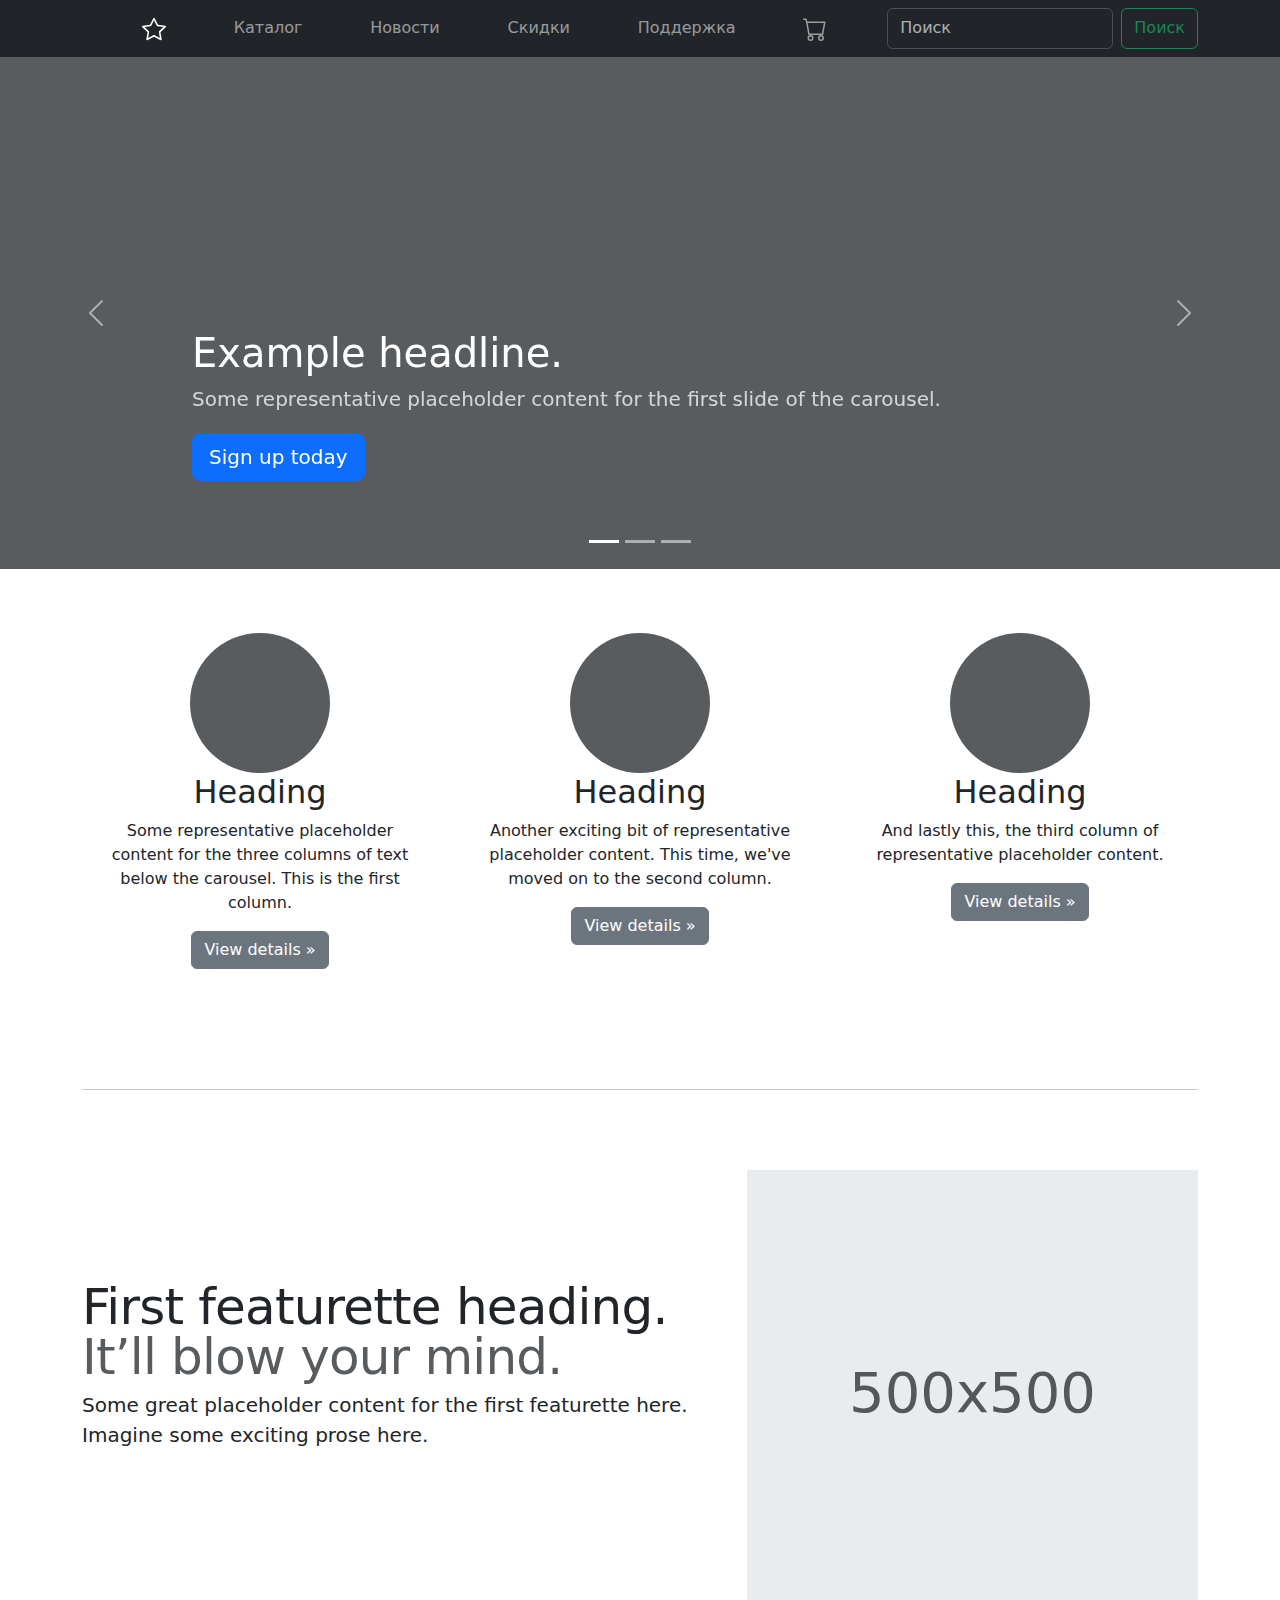
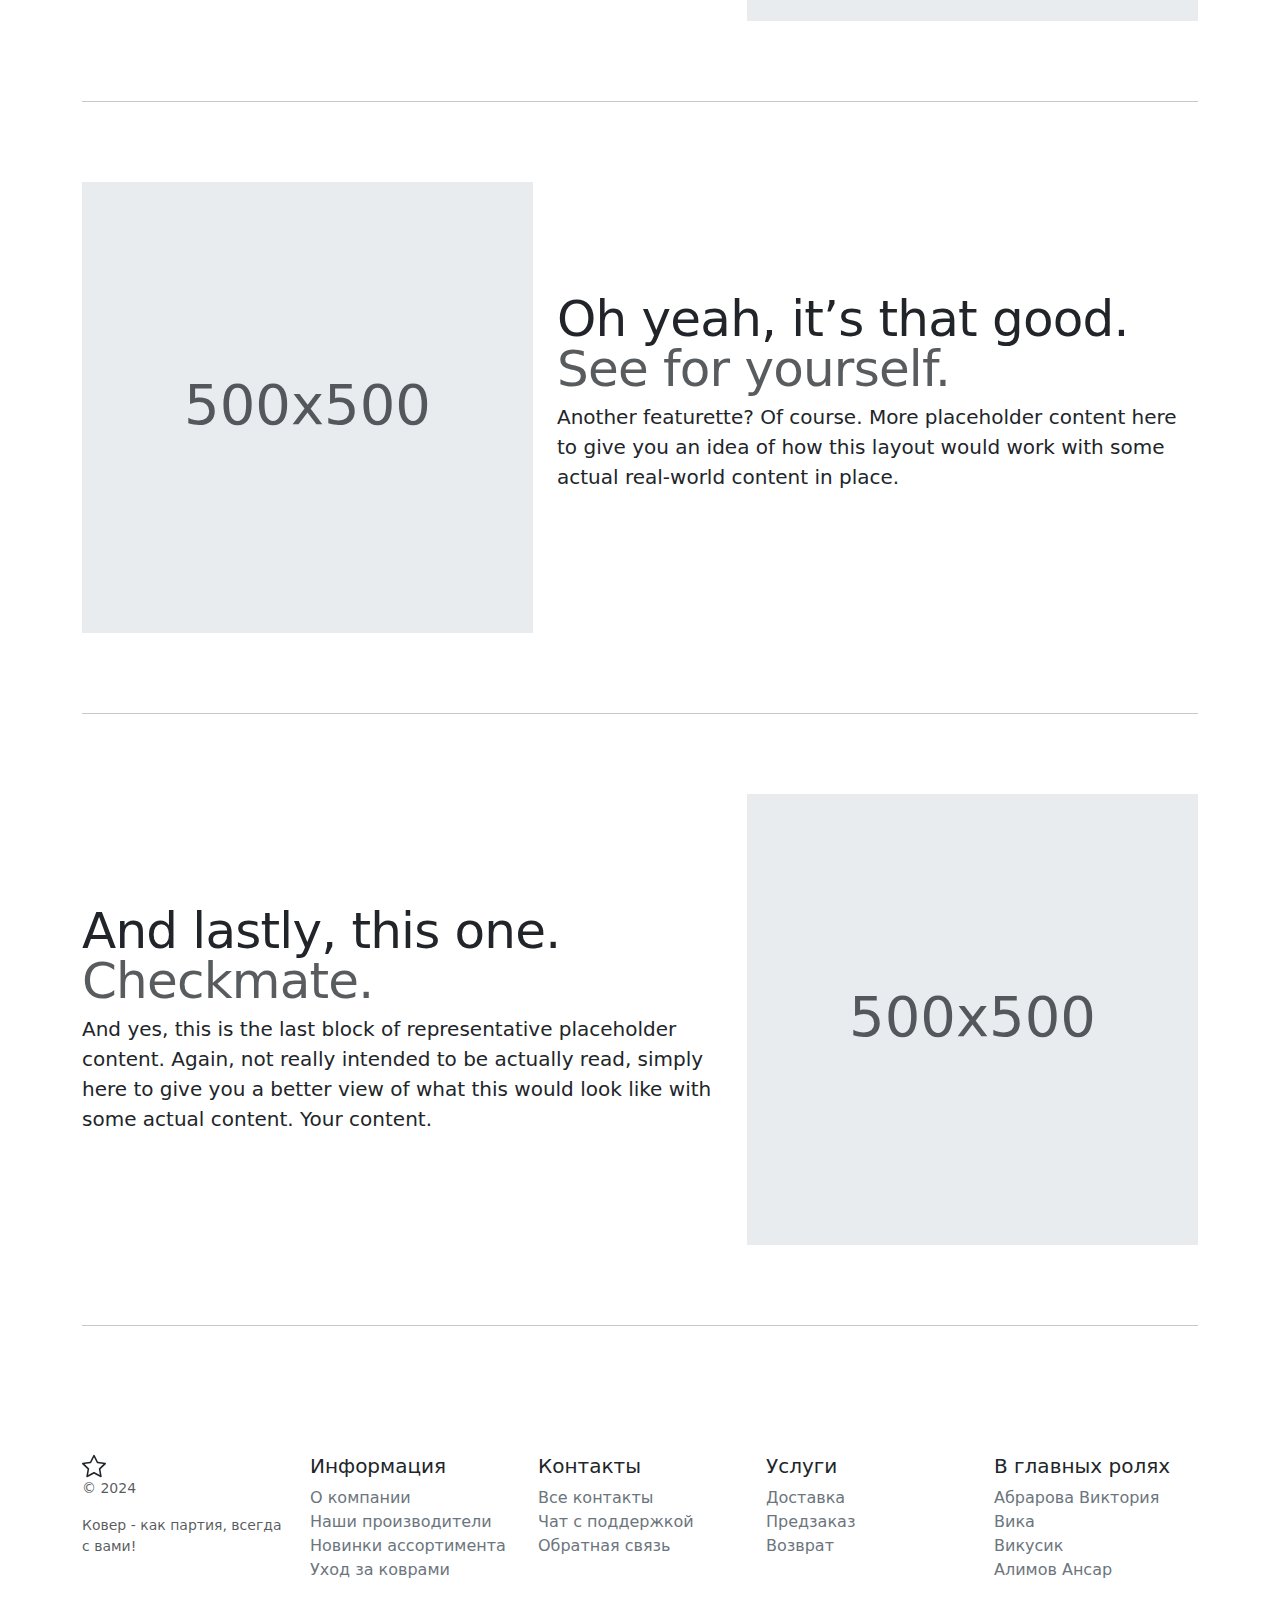
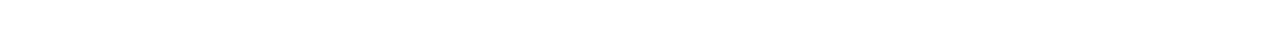
==== docs/index.html @ 7b6d7560 "Renamed site." ====
<!DOCTYPE html>
<html lang="ru">
<head>
    <meta charset="UTF-8"/>
    <meta name="viewport" content="width=device-width, initial-scale=1">
    <title>Союз советских ковров</title>
    <link rel="stylesheet" href="https://cdn.jsdelivr.net/npm/bootstrap@5.3.3/dist/css/bootstrap.min.css"
          integrity="sha384-QWTKZyjpPEjISv5WaRU9OFeRpok6YctnYmDr5pNlyT2bRjXh0JMhjY6hW+ALEwIH" crossorigin="anonymous">
    <link rel="stylesheet" href="css/style.css">
</head>
<body>
<svg xmlns="http://www.w3.org/2000/svg" class="d-none">
    <symbol id="logo" viewBox="0 0 16 16">
        <path d="M2.866 14.85c-.078.444.36.791.746.593l4.39-2.256 4.389 2.256c.386.198.824-.149.746-.592l-.83-4.73 3.522-3.356c.33-.314.16-.888-.282-.95l-4.898-.696L8.465.792a.513.513 0 0 0-.927 0L5.354 5.12l-4.898.696c-.441.062-.612.636-.283.95l3.523 3.356-.83 4.73zm4.905-2.767-3.686 1.894.694-3.957a.56.56 0 0 0-.163-.505L1.71 6.745l4.052-.576a.53.53 0 0 0 .393-.288L8 2.223l1.847 3.658a.53.53 0 0 0 .393.288l4.052.575-2.906 2.77a.56.56 0 0 0-.163.506l.694 3.957-3.686-1.894a.5.5 0 0 0-.461 0z"/>
    </symbol>
    <symbol id="cart" viewBox="0 0 16 16">
        <path d="M0 1.5A.5.5 0 0 1 .5 1H2a.5.5 0 0 1 .485.379L2.89 3H14.5a.5.5 0 0 1 .491.592l-1.5 8A.5.5 0 0 1 13 12H4a.5.5 0 0 1-.491-.408L2.01 3.607 1.61 2H.5a.5.5 0 0 1-.5-.5M3.102 4l1.313 7h8.17l1.313-7zM5 12a2 2 0 1 0 0 4 2 2 0 0 0 0-4m7 0a2 2 0 1 0 0 4 2 2 0 0 0 0-4m-7 1a1 1 0 1 1 0 2 1 1 0 0 1 0-2m7 0a1 1 0 1 1 0 2 1 1 0 0 1 0-2"/>
    </symbol>
</svg>
<header>
    <nav class="navbar bg-dark navbar-expand-md" data-bs-theme="dark">
        <div class="container">
            <a class="navbar-brand d-md-none" href="index.html">
                <svg xmlns="http://www.w3.org/2000/svg" width="24" height="24" fill="currentColor" class="bi"
                     viewBox="0 0 16 16">
                    <use xlink:href="#logo"/>
                </svg>
                Союз советских ковров
            </a>
            <button class="navbar-toggler" type="button" data-bs-toggle="offcanvas" data-bs-target="#offcanvas"
                    aria-controls="offcanvas" aria-label="Toggle navigation">
                <span class="navbar-toggler-icon"></span>
            </button>
            <div class="offcanvas offcanvas-end" tabindex="-1" id="offcanvas" aria-labelledby="offcanvasLabel">
                <div class="offcanvas-header">
                    <h5 class="offcanvas-title" id="offcanvasLabel">Союз советских ковров</h5>
                    <button type="button" class="btn-close" data-bs-dismiss="offcanvas" aria-label="Close"></button>
                </div>
                <div class="offcanvas-body">
                    <ul class="navbar-nav flex-grow-1 justify-content-md-evenly">
                        <li class="nav-item">
                            <a class="nav-link active" aria-current="page" href="index.html">
                                <svg xmlns="http://www.w3.org/2000/svg" width="24" height="24" fill="currentColor"
                                     class="bi" viewBox="0 0 16 16">
                                    <use xlink:href="#logo"/>
                                </svg>
                            </a>
                        </li>
                        <li class="nav-item">
                            <a class="nav-link" href="pricing.html">Каталог</a>
                        </li>
                        <li class="nav-item">
                            <a class="nav-link" href="news.html">Новости</a>
                        </li>
                        <li class="nav-item">
                            <a class="nav-link" href="sales.html">Скидки</a>
                        </li>
                        <li class="nav-item">
                            <a class="nav-link" href="support.html">Поддержка</a>
                        </li>
                        <li class="nav-item">
                            <a class="nav-link" href="cart.html">
                                <svg xmlns="http://www.w3.org/2000/svg" width="24" height="24" fill="currentColor"
                                     class="bi">
                                    <use xlink:href="#cart"/>
                                </svg>
                            </a>
                        </li>
                    </ul>
                    <form class="d-flex" role="search" action="search-result.html">
                        <input class="form-control me-2" type="search" placeholder="Поиск" aria-label="Search">
                        <button class="btn btn-outline-success" type="submit">Поиск</button>
                    </form>
                </div>
            </div>
        </div>
    </nav>
</header>
<main>
    <div id="indexCarousel" class="carousel slide mb-6 index-carousel" data-bs-ride="carousel">
        <div class="carousel-indicators">
            <button type="button" data-bs-target="#indexCarousel" data-bs-slide-to="0" class="active"
                    aria-current="true" aria-label="Slide 1"></button>
            <button type="button" data-bs-target="#indexCarousel" data-bs-slide-to="1" aria-label="Slide 2"></button>
            <button type="button" data-bs-target="#indexCarousel" data-bs-slide-to="2" aria-label="Slide 3"></button>
        </div>
        <div class="carousel-inner">
            <div class="carousel-item index-carousel-item active">
                <svg class="index-bd-placeholder-img" width="100%" height="100%" xmlns="http://www.w3.org/2000/svg"
                     aria-hidden="true" preserveAspectRatio="xMidYMid slice" focusable="false">
                    <rect width="100%" height="100%" fill="var(--bs-secondary-color)"/>
                </svg>
                <div class="container">
                    <div class="carousel-caption index-carousel-caption text-start">
                        <h1>Example headline.</h1>
                        <p class="opacity-75">Some representative placeholder content for the first slide of the
                            carousel.</p>
                        <p><a class="btn btn-lg btn-primary" href="#">Sign up today</a></p>
                    </div>
                </div>
            </div>
            <div class="carousel-item index-carousel-item">
                <svg class="index-bd-placeholder-img" width="100%" height="100%" xmlns="http://www.w3.org/2000/svg"
                     aria-hidden="true" preserveAspectRatio="xMidYMid slice" focusable="false">
                    <rect width="100%" height="100%" fill="var(--bs-secondary-color)"/>
                </svg>
                <div class="container">
                    <div class="carousel-caption index-carousel-caption">
                        <h1>Another example headline.</h1>
                        <p>Some representative placeholder content for the second slide of the carousel.</p>
                        <p><a class="btn btn-lg btn-primary" href="#">Learn more</a></p>
                    </div>
                </div>
            </div>
            <div class="carousel-item index-carousel-item">
                <svg class="index-bd-placeholder-img" width="100%" height="100%" xmlns="http://www.w3.org/2000/svg"
                     aria-hidden="true" preserveAspectRatio="xMidYMid slice" focusable="false">
                    <rect width="100%" height="100%" fill="var(--bs-secondary-color)"/>
                </svg>
                <div class="container">
                    <div class="carousel-caption index-carousel-caption text-end">
                        <h1>One more for good measure.</h1>
                        <p>Some representative placeholder content for the third slide of this carousel.</p>
                        <p><a class="btn btn-lg btn-primary" href="#">Browse gallery</a></p>
                    </div>
                </div>
            </div>
        </div>
        <button class="carousel-control-prev" type="button" data-bs-target="#indexCarousel" data-bs-slide="prev">
            <span class="carousel-control-prev-icon" aria-hidden="true"></span>
            <span class="visually-hidden">Previous</span>
        </button>
        <button class="carousel-control-next" type="button" data-bs-target="#indexCarousel" data-bs-slide="next">
            <span class="carousel-control-next-icon" aria-hidden="true"></span>
            <span class="visually-hidden">Next</span>
        </button>
    </div>
    <div class="container index-marketing">

        <div class="row">
            <div class="col-lg-4">
                <svg class="index-bd-placeholder-img rounded-circle" width="140" height="140"
                     xmlns="http://www.w3.org/2000/svg" role="img" aria-label="Placeholder"
                     preserveAspectRatio="xMidYMid slice" focusable="false"><title>Placeholder</title>
                    <rect width="100%" height="100%" fill="var(--bs-secondary-color)"/>
                </svg>
                <h2 class="fw-normal">Heading</h2>
                <p>Some representative placeholder content for the three columns of text below the carousel. This is the
                    first column.</p>
                <p><a class="btn btn-secondary" href="#">View details &raquo;</a></p>
            </div><!-- /.col-lg-4 -->
            <div class="col-lg-4">
                <svg class="index-bd-placeholder-img rounded-circle" width="140" height="140"
                     xmlns="http://www.w3.org/2000/svg" role="img" aria-label="Placeholder"
                     preserveAspectRatio="xMidYMid slice" focusable="false"><title>Placeholder</title>
                    <rect width="100%" height="100%" fill="var(--bs-secondary-color)"/>
                </svg>
                <h2 class="fw-normal">Heading</h2>
                <p>Another exciting bit of representative placeholder content. This time, we've moved on to the second
                    column.</p>
                <p><a class="btn btn-secondary" href="#">View details &raquo;</a></p>
            </div><!-- /.col-lg-4 -->
            <div class="col-lg-4">
                <svg class="index-bd-placeholder-img rounded-circle" width="140" height="140"
                     xmlns="http://www.w3.org/2000/svg" role="img" aria-label="Placeholder"
                     preserveAspectRatio="xMidYMid slice" focusable="false"><title>Placeholder</title>
                    <rect width="100%" height="100%" fill="var(--bs-secondary-color)"/>
                </svg>
                <h2 class="fw-normal">Heading</h2>
                <p>And lastly this, the third column of representative placeholder content.</p>
                <p><a class="btn btn-secondary" href="#">View details &raquo;</a></p>
            </div><!-- /.col-lg-4 -->
        </div>

        <hr class="index-featurette-divider">

        <div class="row featurette">
            <div class="col-md-7">
                <h2 class="index-featurette-heading fw-normal lh-1">First featurette heading. <span
                        class="text-body-secondary">It’ll blow your mind.</span></h2>
                <p class="lead">Some great placeholder content for the first featurette here. Imagine some exciting
                    prose here.</p>
            </div>
            <div class="col-md-5">
                <svg class="index-bd-placeholder-img index-bd-placeholder-img-lg featurette-image img-fluid mx-auto"
                     width="500"
                     height="500" xmlns="http://www.w3.org/2000/svg" role="img" aria-label="Placeholder: 500x500"
                     preserveAspectRatio="xMidYMid slice" focusable="false"><title>Placeholder</title>
                    <rect width="100%" height="100%" fill="var(--bs-secondary-bg)"/>
                    <text x="50%" y="50%" fill="var(--bs-secondary-color)" dy=".3em">500x500</text>
                </svg>
            </div>
        </div>

        <hr class="index-featurette-divider">

        <div class="row featurette">
            <div class="col-md-7 order-md-2">
                <h2 class="index-featurette-heading fw-normal lh-1">Oh yeah, it’s that good. <span
                        class="text-body-secondary">See for yourself.</span></h2>
                <p class="lead">Another featurette? Of course. More placeholder content here to give you an idea of how
                    this layout would work with some actual real-world content in place.</p>
            </div>
            <div class="col-md-5 order-md-1">
                <svg class="index-bd-placeholder-img index-bd-placeholder-img-lg featurette-image img-fluid mx-auto"
                     width="500"
                     height="500" xmlns="http://www.w3.org/2000/svg" role="img" aria-label="Placeholder: 500x500"
                     preserveAspectRatio="xMidYMid slice" focusable="false"><title>Placeholder</title>
                    <rect width="100%" height="100%" fill="var(--bs-secondary-bg)"/>
                    <text x="50%" y="50%" fill="var(--bs-secondary-color)" dy=".3em">500x500</text>
                </svg>
            </div>
        </div>

        <hr class="index-featurette-divider">

        <div class="row featurette">
            <div class="col-md-7">
                <h2 class="index-featurette-heading fw-normal lh-1">And lastly, this one. <span
                        class="text-body-secondary">Checkmate.</span>
                </h2>
                <p class="lead">And yes, this is the last block of representative placeholder content. Again, not really
                    intended to be actually read, simply here to give you a better view of what this would look like
                    with some actual content. Your content.</p>
            </div>
            <div class="col-md-5">
                <svg class="index-bd-placeholder-img index-bd-placeholder-img-lg featurette-image img-fluid mx-auto"
                     width="500"
                     height="500" xmlns="http://www.w3.org/2000/svg" role="img" aria-label="Placeholder: 500x500"
                     preserveAspectRatio="xMidYMid slice" focusable="false"><title>Placeholder</title>
                    <rect width="100%" height="100%" fill="var(--bs-secondary-bg)"/>
                    <text x="50%" y="50%" fill="var(--bs-secondary-color)" dy=".3em">500x500</text>
                </svg>
            </div>
        </div>

        <hr class="index-featurette-divider">

    </div>
</main>
<footer class="container py-5">
    <div class="row">
        <div class="col-12 col-md">
            <svg xmlns="http://www.w3.org/2000/svg" width="24" height="24" fill="currentColor" class="bi"
                 viewBox="0 0 16 16">
                <use xlink:href="#logo"/>
            </svg>
            <small class="d-block mb-3 text-body-secondary">&copy; 2024</small>
            <small class="d-block mb-3 text-body-secondary">Ковер - как партия, всегда с вами!</small>
        </div>
        <div class="col-6 col-md">
            <h5>Информация</h5>
            <ul class="list-unstyled text-small">
                <li><a class="link-secondary text-decoration-none" href="#">О компании</a></li>
                <li><a class="link-secondary text-decoration-none" href="#">Наши производители</a></li>
                <li><a class="link-secondary text-decoration-none" href="#"> Новинки ассортимента</a></li>
                <li><a class="link-secondary text-decoration-none" href="#">Уход за коврами</a></li>
            </ul>
        </div>
        <div class="col-6 col-md">
            <h5>Контакты</h5>
            <ul class="list-unstyled text-small">
                <li><a class="link-secondary text-decoration-none" href="#">Все контакты</a></li>
                <li><a class="link-secondary text-decoration-none" href="#">Чат с поддержкой</a></li>
                <li><a class="link-secondary text-decoration-none" href="#">Обратная связь</a></li>
            </ul>
        </div>
        <div class="col-6 col-md">
            <h5>Услуги</h5>
            <ul class="list-unstyled text-small">
                <li><a class="link-secondary text-decoration-none" href="#">Доставка</a></li>
                <li><a class="link-secondary text-decoration-none" href="#">Предзаказ</a></li>
                <li><a class="link-secondary text-decoration-none" href="#">Возврат</a></li>
            </ul>
        </div>
        <div class="col-6 col-md">
            <h5>В главных ролях</h5>
            <ul class="list-unstyled text-small">
                <li><a class="link-secondary text-decoration-none" data-bs-toggle="tooltip"
                       data-bs-title="abrarovavika@gmail.com" href="mailto:abrarovavika@gmail.com">Абрарова Виктория</a>
                </li>
                <li><a class="link-secondary text-decoration-none" data-bs-toggle="tooltip"
                       data-bs-title="abrarovavika@gmail.com" href="mailto:abrarovavika@gmail.com">Вика</a>
                </li>
                <li><a class="link-secondary text-decoration-none" data-bs-toggle="tooltip"
                       data-bs-title="abrarovavika@gmail.com" href="mailto:abrarovavika@gmail.com">Викусик</a>
                </li>
                <li><p class="link-secondary text-decoration-none" href="#">Алимов Ансар</p></li>
            </ul>
        </div>
    </div>
</footer>
<script src="https://cdn.jsdelivr.net/npm/bootstrap@5.3.3/dist/js/bootstrap.bundle.min.js"
        integrity="sha384-YvpcrYf0tY3lHB60NNkmXc5s9fDVZLESaAA55NDzOxhy9GkcIdslK1eN7N6jIeHz"
        crossorigin="anonymous"></script>
<script src="js/tooltip.js"></script>
</body>
</html>
---- docs/css/style.css ----
.icon-link > .bi {
    width: .75em;
    height: .75em;
}

.index-carousel {
    margin-bottom: 4rem;
}

.index-carousel-caption {
    bottom: 3rem;
    z-index: 10;
}

.index-carousel-item {
    height: 32rem;
}

.index-marketing .col-lg-4 {
    margin-bottom: 1.5rem;
    text-align: center;
}

.index-marketing .col-lg-4 p {
    margin-right: .75rem;
    margin-left: .75rem;
}

.index-featurette-divider {
    margin: 5rem 0;
}

.index-featurette-heading {
    letter-spacing: -.05rem;
}

@media (min-width: 40em) {
    .index-carousel-caption p {
        margin-bottom: 1.25rem;
        font-size: 1.25rem;
        line-height: 1.4;
    }

    .index-featurette-heading {
        font-size: 50px;
    }
}

@media (min-width: 62em) {
    .index-featurette-heading {
        margin-top: 7rem;
    }
}

.index-bd-placeholder-img {
    font-size: 1.125rem;
    text-anchor: middle;
    -webkit-user-select: none;
    -moz-user-select: none;
    user-select: none;
}

@media (min-width: 768px) {
    .index-bd-placeholder-img-lg {
        font-size: 3.5rem;
    }
}

.pricing-bd-placeholder-img {
    font-size: 1.125rem;
    text-anchor: middle;
    -webkit-user-select: none;
    -moz-user-select: none;
    user-select: none;
}
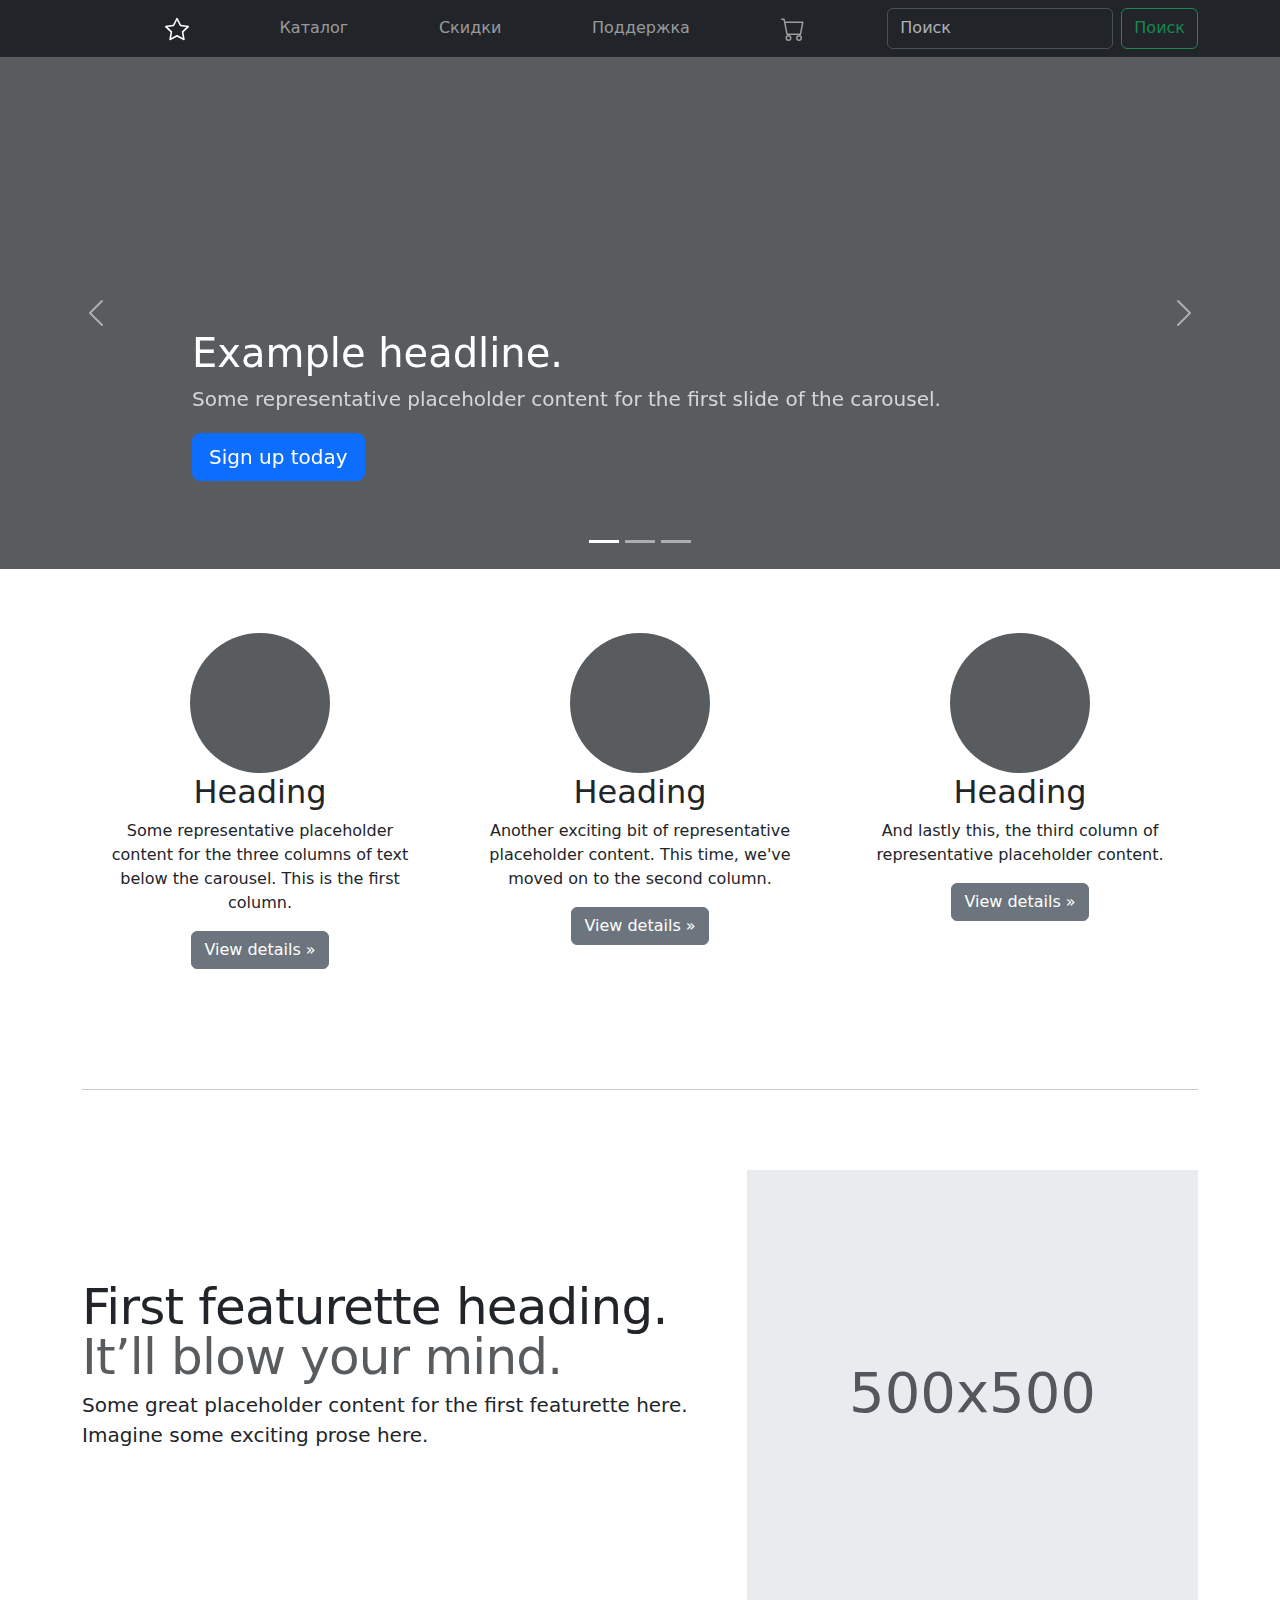
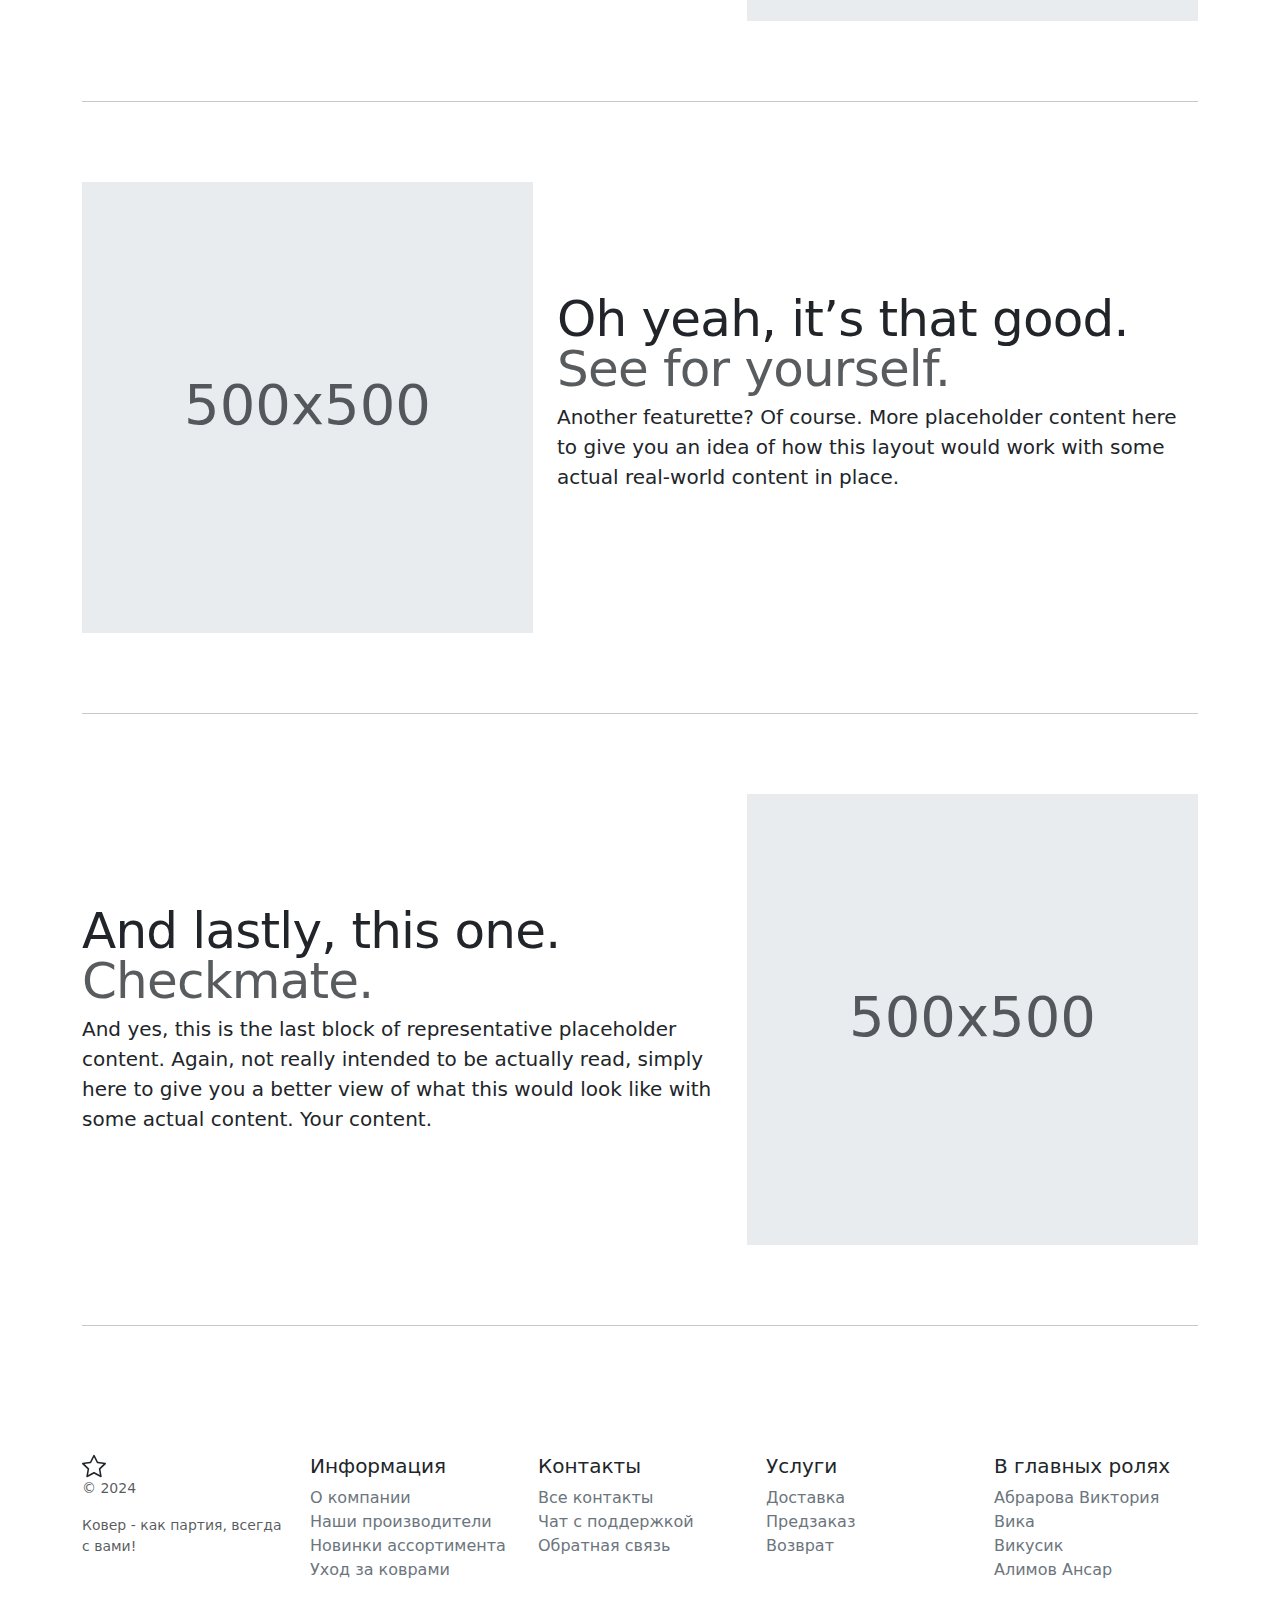
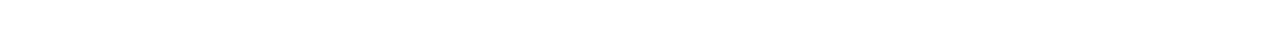
==== commit 92099e5f: "Removed news page." ====
--- a/docs/index.html
+++ b/docs/index.html
@@ -50,9 +50,6 @@
                             <a class="nav-link" href="pricing.html">Каталог</a>
                         </li>
                         <li class="nav-item">
-                            <a class="nav-link" href="news.html">Новости</a>
-                        </li>
-                        <li class="nav-item">
                             <a class="nav-link" href="sales.html">Скидки</a>
                         </li>
                         <li class="nav-item">
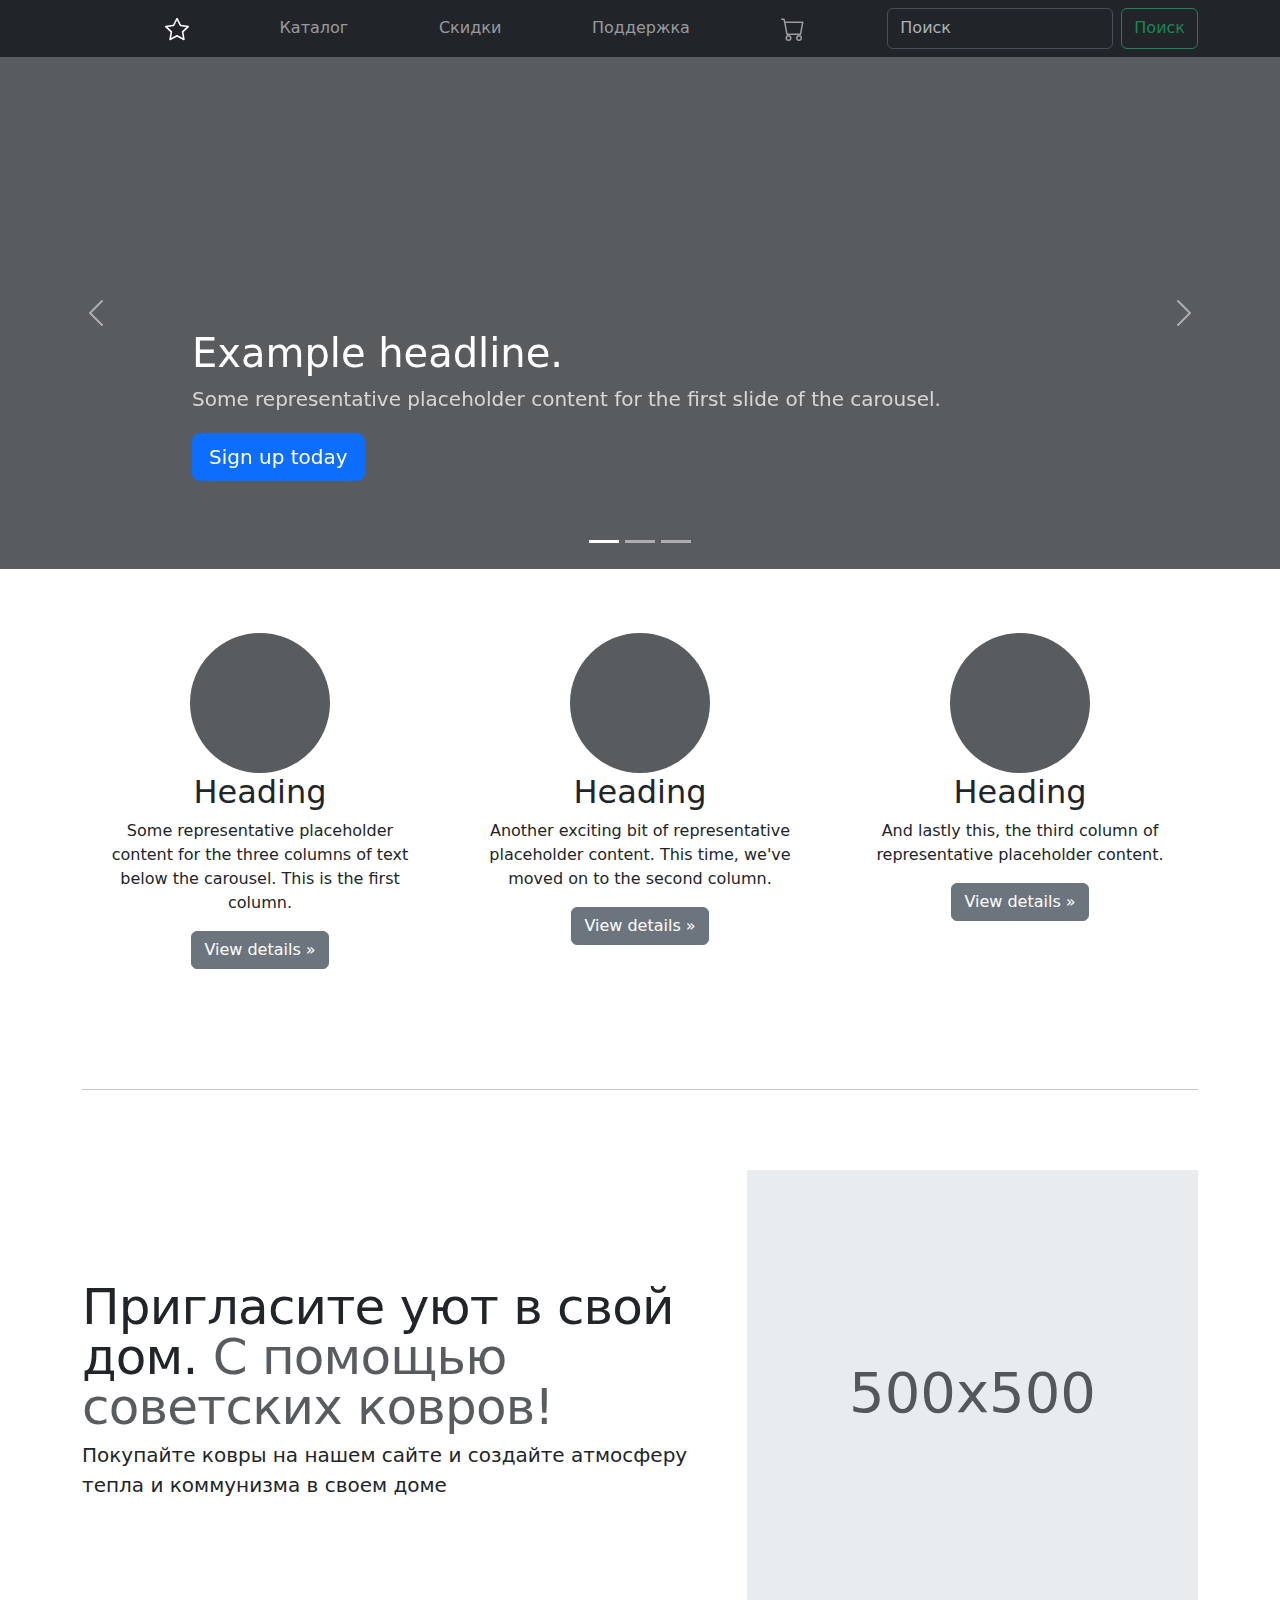
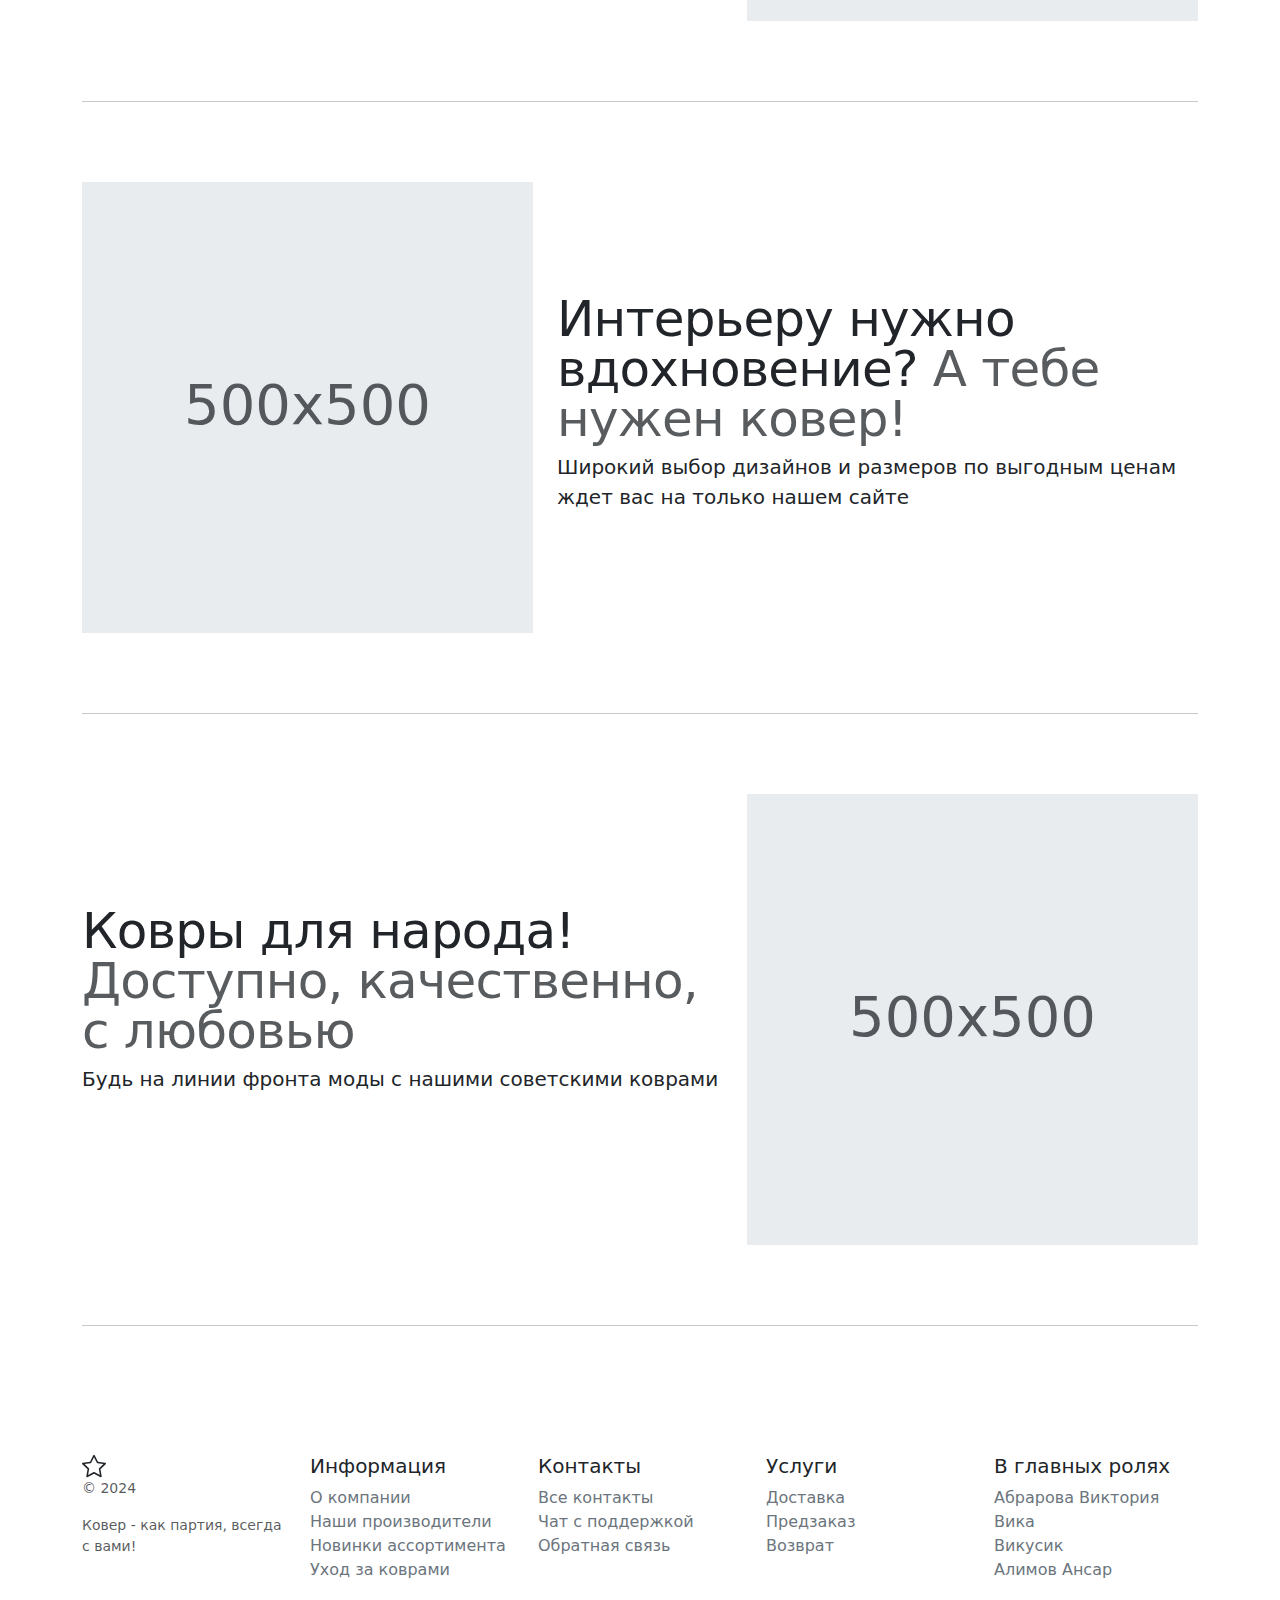
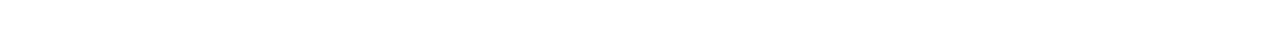
==== commit 27870c3a: "Stub page and translation from English to Russian." ====
--- a/docs/index.html
+++ b/docs/index.html
@@ -64,7 +64,7 @@
                             </a>
                         </li>
                     </ul>
-                    <form class="d-flex" role="search" action="search-result.html">
+                    <form class="d-flex" role="search" action="stub.html">
                         <input class="form-control me-2" type="search" placeholder="Поиск" aria-label="Search">
                         <button class="btn btn-outline-success" type="submit">Поиск</button>
                     </form>
@@ -92,7 +92,7 @@
                         <h1>Example headline.</h1>
                         <p class="opacity-75">Some representative placeholder content for the first slide of the
                             carousel.</p>
-                        <p><a class="btn btn-lg btn-primary" href="#">Sign up today</a></p>
+                        <p><a class="btn btn-lg btn-primary" href="stub.html">Sign up today</a></p>
                     </div>
                 </div>
             </div>
@@ -105,7 +105,7 @@
                     <div class="carousel-caption index-carousel-caption">
                         <h1>Another example headline.</h1>
                         <p>Some representative placeholder content for the second slide of the carousel.</p>
-                        <p><a class="btn btn-lg btn-primary" href="#">Learn more</a></p>
+                        <p><a class="btn btn-lg btn-primary" href="stub.html">Learn more</a></p>
                     </div>
                 </div>
             </div>
@@ -118,7 +118,7 @@
                     <div class="carousel-caption index-carousel-caption text-end">
                         <h1>One more for good measure.</h1>
                         <p>Some representative placeholder content for the third slide of this carousel.</p>
-                        <p><a class="btn btn-lg btn-primary" href="#">Browse gallery</a></p>
+                        <p><a class="btn btn-lg btn-primary" href="stub.html">Browse gallery</a></p>
                     </div>
                 </div>
             </div>
@@ -144,7 +144,7 @@
                 <h2 class="fw-normal">Heading</h2>
                 <p>Some representative placeholder content for the three columns of text below the carousel. This is the
                     first column.</p>
-                <p><a class="btn btn-secondary" href="#">View details &raquo;</a></p>
+                <p><a class="btn btn-secondary" href="stub.html">View details &raquo;</a></p>
             </div><!-- /.col-lg-4 -->
             <div class="col-lg-4">
                 <svg class="index-bd-placeholder-img rounded-circle" width="140" height="140"
@@ -155,7 +155,7 @@
                 <h2 class="fw-normal">Heading</h2>
                 <p>Another exciting bit of representative placeholder content. This time, we've moved on to the second
                     column.</p>
-                <p><a class="btn btn-secondary" href="#">View details &raquo;</a></p>
+                <p><a class="btn btn-secondary" href="stub.html">View details &raquo;</a></p>
             </div><!-- /.col-lg-4 -->
             <div class="col-lg-4">
                 <svg class="index-bd-placeholder-img rounded-circle" width="140" height="140"
@@ -165,7 +165,7 @@
                 </svg>
                 <h2 class="fw-normal">Heading</h2>
                 <p>And lastly this, the third column of representative placeholder content.</p>
-                <p><a class="btn btn-secondary" href="#">View details &raquo;</a></p>
+                <p><a class="btn btn-secondary" href="stub.html">View details &raquo;</a></p>
             </div><!-- /.col-lg-4 -->
         </div>
 
@@ -173,10 +173,9 @@
 
         <div class="row featurette">
             <div class="col-md-7">
-                <h2 class="index-featurette-heading fw-normal lh-1">First featurette heading. <span
-                        class="text-body-secondary">It’ll blow your mind.</span></h2>
-                <p class="lead">Some great placeholder content for the first featurette here. Imagine some exciting
-                    prose here.</p>
+                <h2 class="index-featurette-heading fw-normal lh-1">Пригласите уют в свой дом. <span
+                        class="text-body-secondary">С помощью советских ковров!</span></h2>
+                <p class="lead">Покупайте ковры на нашем сайте и создайте атмосферу тепла и коммунизма в своем доме </p>
             </div>
             <div class="col-md-5">
                 <svg class="index-bd-placeholder-img index-bd-placeholder-img-lg featurette-image img-fluid mx-auto"
@@ -193,10 +192,9 @@
 
         <div class="row featurette">
             <div class="col-md-7 order-md-2">
-                <h2 class="index-featurette-heading fw-normal lh-1">Oh yeah, it’s that good. <span
-                        class="text-body-secondary">See for yourself.</span></h2>
-                <p class="lead">Another featurette? Of course. More placeholder content here to give you an idea of how
-                    this layout would work with some actual real-world content in place.</p>
+                <h2 class="index-featurette-heading fw-normal lh-1">Интерьеру нужно вдохновение? <span
+                        class="text-body-secondary">А тебе нужен ковер! </span></h2>
+                <p class="lead">Широкий выбор дизайнов и размеров по выгодным ценам ждет вас на только нашем сайте </p>
             </div>
             <div class="col-md-5 order-md-1">
                 <svg class="index-bd-placeholder-img index-bd-placeholder-img-lg featurette-image img-fluid mx-auto"
@@ -213,12 +211,10 @@
 
         <div class="row featurette">
             <div class="col-md-7">
-                <h2 class="index-featurette-heading fw-normal lh-1">And lastly, this one. <span
-                        class="text-body-secondary">Checkmate.</span>
+                <h2 class="index-featurette-heading fw-normal lh-1">Ковры для народа! <span
+                        class="text-body-secondary">Доступно, качественно, с любовью</span>
                 </h2>
-                <p class="lead">And yes, this is the last block of representative placeholder content. Again, not really
-                    intended to be actually read, simply here to give you a better view of what this would look like
-                    with some actual content. Your content.</p>
+                <p class="lead">Будь на линии фронта моды с нашими советскими коврами</p>
             </div>
             <div class="col-md-5">
                 <svg class="index-bd-placeholder-img index-bd-placeholder-img-lg featurette-image img-fluid mx-auto"
@@ -248,26 +244,26 @@
         <div class="col-6 col-md">
             <h5>Информация</h5>
             <ul class="list-unstyled text-small">
-                <li><a class="link-secondary text-decoration-none" href="#">О компании</a></li>
-                <li><a class="link-secondary text-decoration-none" href="#">Наши производители</a></li>
-                <li><a class="link-secondary text-decoration-none" href="#"> Новинки ассортимента</a></li>
-                <li><a class="link-secondary text-decoration-none" href="#">Уход за коврами</a></li>
+                <li><a class="link-secondary text-decoration-none" href="stub.html">О компании</a></li>
+                <li><a class="link-secondary text-decoration-none" href="stub.html">Наши производители</a></li>
+                <li><a class="link-secondary text-decoration-none" href="stub.html"> Новинки ассортимента</a></li>
+                <li><a class="link-secondary text-decoration-none" href="stub.html">Уход за коврами</a></li>
             </ul>
         </div>
         <div class="col-6 col-md">
             <h5>Контакты</h5>
             <ul class="list-unstyled text-small">
-                <li><a class="link-secondary text-decoration-none" href="#">Все контакты</a></li>
-                <li><a class="link-secondary text-decoration-none" href="#">Чат с поддержкой</a></li>
-                <li><a class="link-secondary text-decoration-none" href="#">Обратная связь</a></li>
+                <li><a class="link-secondary text-decoration-none" href="stub.html">Все контакты</a></li>
+                <li><a class="link-secondary text-decoration-none" href="stub.html">Чат с поддержкой</a></li>
+                <li><a class="link-secondary text-decoration-none" href="stub.html">Обратная связь</a></li>
             </ul>
         </div>
         <div class="col-6 col-md">
             <h5>Услуги</h5>
             <ul class="list-unstyled text-small">
-                <li><a class="link-secondary text-decoration-none" href="#">Доставка</a></li>
-                <li><a class="link-secondary text-decoration-none" href="#">Предзаказ</a></li>
-                <li><a class="link-secondary text-decoration-none" href="#">Возврат</a></li>
+                <li><a class="link-secondary text-decoration-none" href="stub.html">Доставка</a></li>
+                <li><a class="link-secondary text-decoration-none" href="stub.html">Предзаказ</a></li>
+                <li><a class="link-secondary text-decoration-none" href="stub.html">Возврат</a></li>
             </ul>
         </div>
         <div class="col-6 col-md">
@@ -282,7 +278,8 @@
                 <li><a class="link-secondary text-decoration-none" data-bs-toggle="tooltip"
                        data-bs-title="abrarovavika@gmail.com" href="mailto:abrarovavika@gmail.com">Викусик</a>
                 </li>
-                <li><p class="link-secondary text-decoration-none" href="#">Алимов Ансар</p></li>
+                <li><a class="link-secondary text-decoration-none" data-bs-toggle="tooltip"
+                       data-bs-title="zhrvrt@gmail.com" href="mailto:zhrvrt@gmail.com">Алимов Ансар</a></li>
             </ul>
         </div>
     </div>
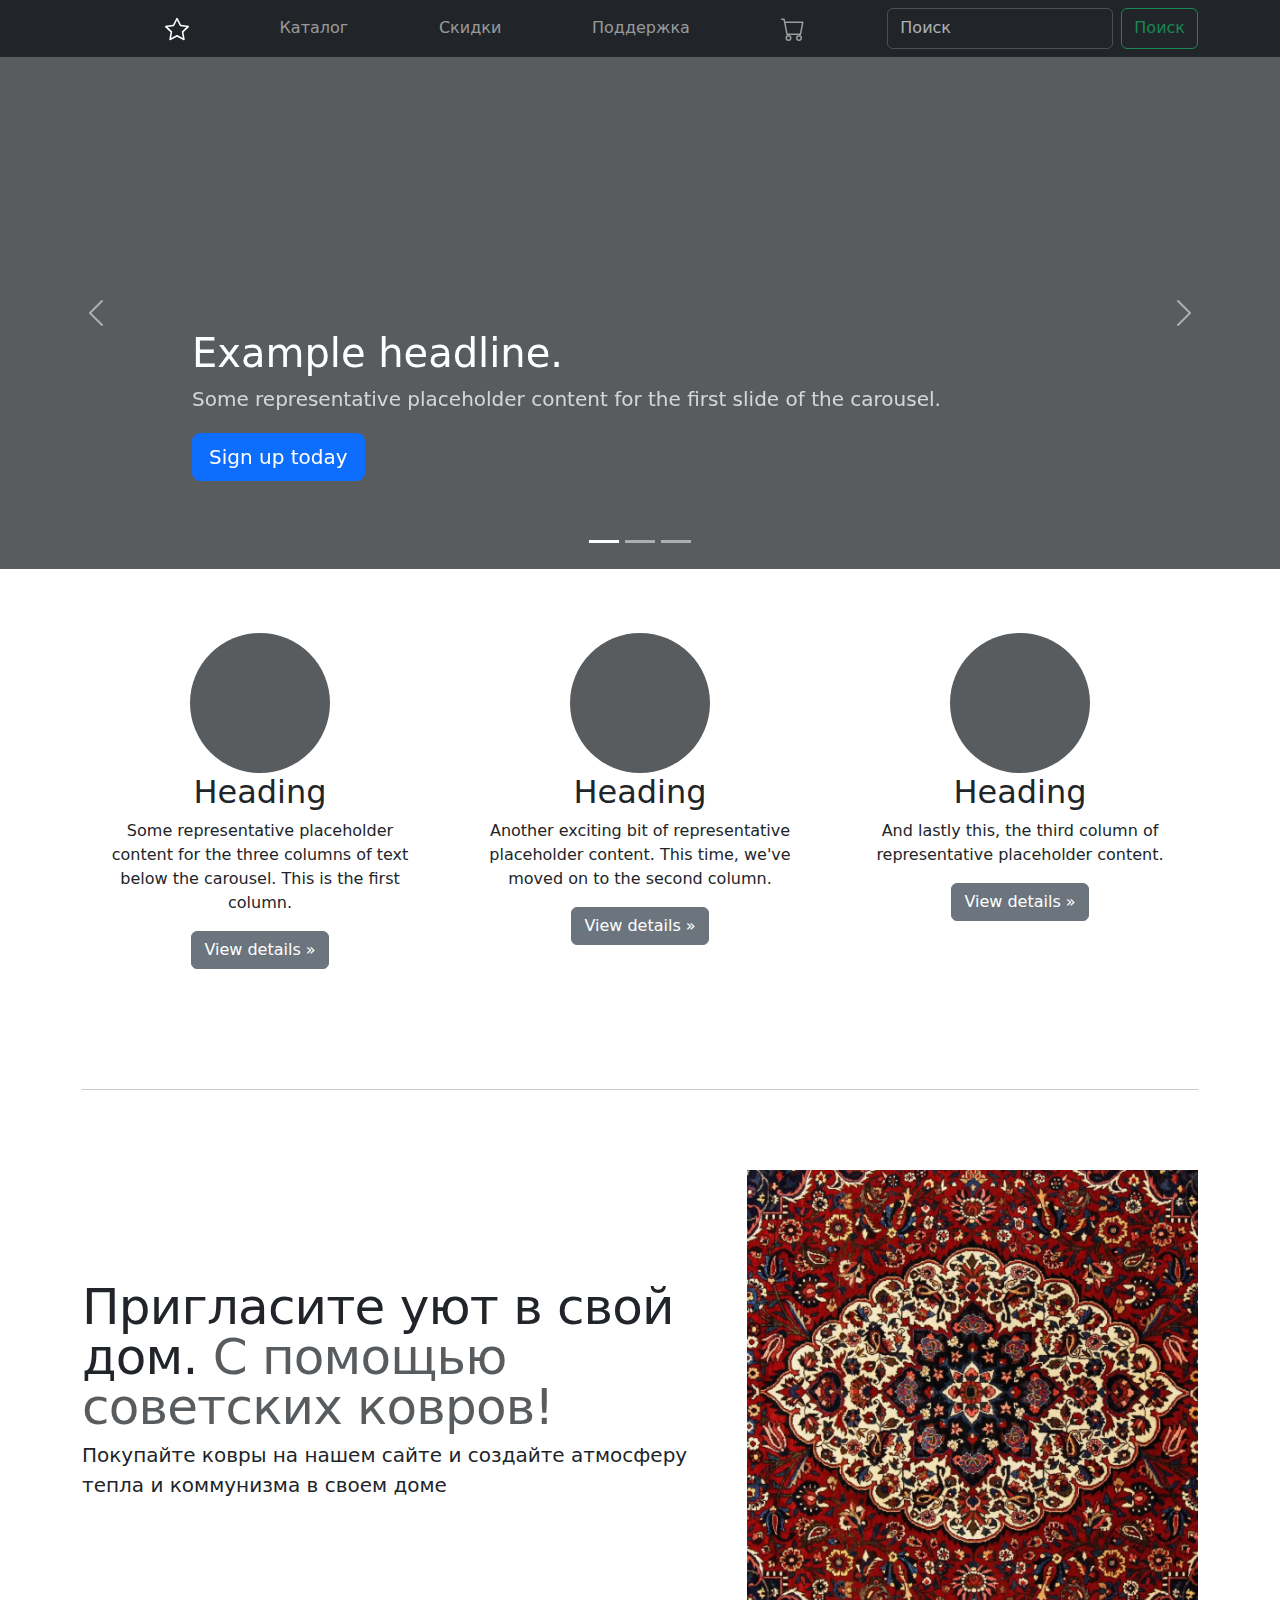
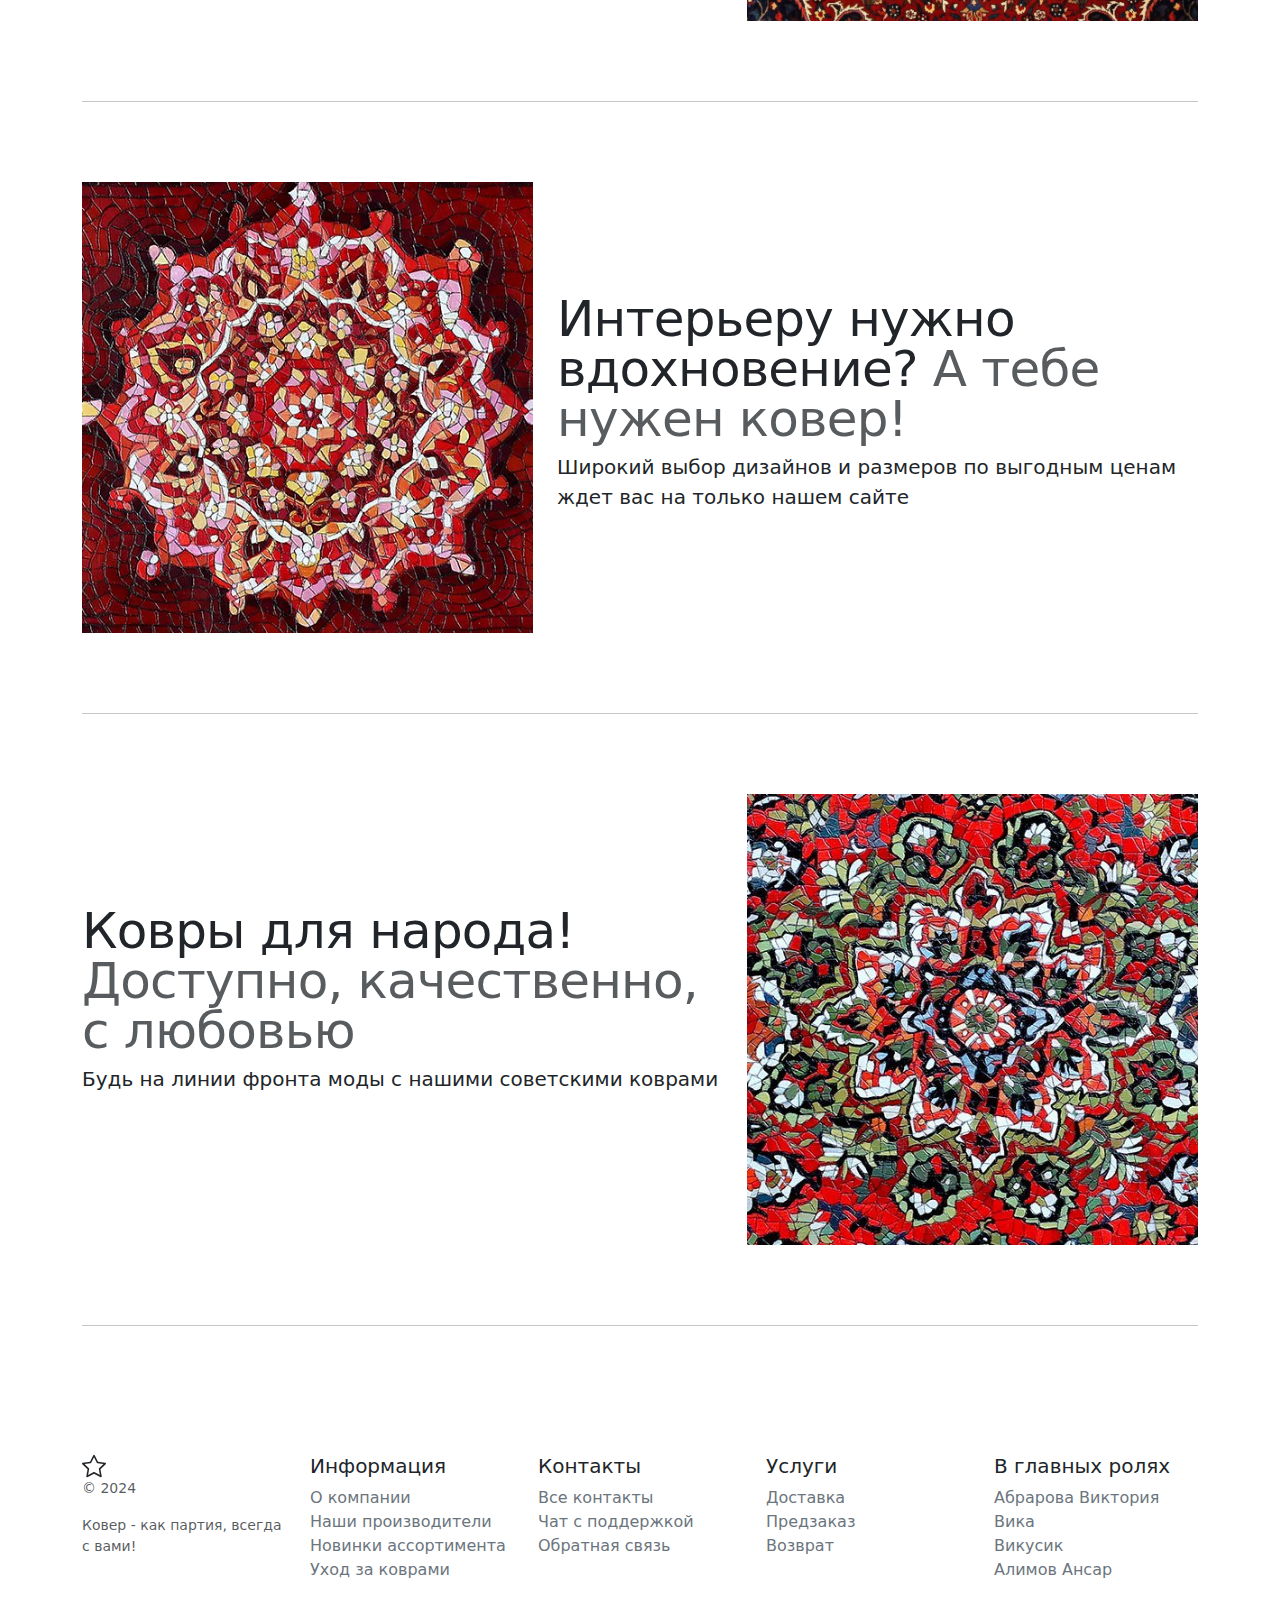
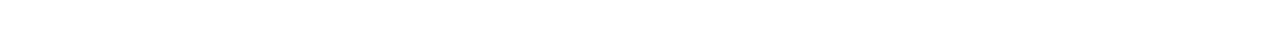
==== commit da08ae38: "Replaced placeholders with product images on index page." ====
--- a/docs/index.html
+++ b/docs/index.html
@@ -133,7 +133,6 @@
         </button>
     </div>
     <div class="container index-marketing">
-
         <div class="row">
             <div class="col-lg-4">
                 <svg class="index-bd-placeholder-img rounded-circle" width="140" height="140"
@@ -175,16 +174,11 @@
             <div class="col-md-7">
                 <h2 class="index-featurette-heading fw-normal lh-1">Пригласите уют в свой дом. <span
                         class="text-body-secondary">С помощью советских ковров!</span></h2>
-                <p class="lead">Покупайте ковры на нашем сайте и создайте атмосферу тепла и коммунизма в своем доме </p>
+                <p class="lead">Покупайте ковры на нашем сайте и создайте атмосферу тепла и коммунизма в своем доме</p>
             </div>
             <div class="col-md-5">
-                <svg class="index-bd-placeholder-img index-bd-placeholder-img-lg featurette-image img-fluid mx-auto"
-                     width="500"
-                     height="500" xmlns="http://www.w3.org/2000/svg" role="img" aria-label="Placeholder: 500x500"
-                     preserveAspectRatio="xMidYMid slice" focusable="false"><title>Placeholder</title>
-                    <rect width="100%" height="100%" fill="var(--bs-secondary-bg)"/>
-                    <text x="50%" y="50%" fill="var(--bs-secondary-color)" dy=".3em">500x500</text>
-                </svg>
+                <img class="index-bd-placeholder-img index-bd-placeholder-img-lg featurette-image img-fluid mx-auto"
+                     aria-label="Product 1" alt="Product 1" src="images/product1_500x500.png"/>
             </div>
         </div>
 
@@ -193,17 +187,12 @@
         <div class="row featurette">
             <div class="col-md-7 order-md-2">
                 <h2 class="index-featurette-heading fw-normal lh-1">Интерьеру нужно вдохновение? <span
-                        class="text-body-secondary">А тебе нужен ковер! </span></h2>
-                <p class="lead">Широкий выбор дизайнов и размеров по выгодным ценам ждет вас на только нашем сайте </p>
+                        class="text-body-secondary">А тебе нужен ковер!</span></h2>
+                <p class="lead">Широкий выбор дизайнов и размеров по выгодным ценам ждет вас на только нашем сайте</p>
             </div>
             <div class="col-md-5 order-md-1">
-                <svg class="index-bd-placeholder-img index-bd-placeholder-img-lg featurette-image img-fluid mx-auto"
-                     width="500"
-                     height="500" xmlns="http://www.w3.org/2000/svg" role="img" aria-label="Placeholder: 500x500"
-                     preserveAspectRatio="xMidYMid slice" focusable="false"><title>Placeholder</title>
-                    <rect width="100%" height="100%" fill="var(--bs-secondary-bg)"/>
-                    <text x="50%" y="50%" fill="var(--bs-secondary-color)" dy=".3em">500x500</text>
-                </svg>
+                <img class="index-bd-placeholder-img index-bd-placeholder-img-lg featurette-image img-fluid mx-auto"
+                     aria-label="Product 2" alt="Product 2" src="images/product2_500x500.png"/>
             </div>
         </div>
 
@@ -217,13 +206,8 @@
                 <p class="lead">Будь на линии фронта моды с нашими советскими коврами</p>
             </div>
             <div class="col-md-5">
-                <svg class="index-bd-placeholder-img index-bd-placeholder-img-lg featurette-image img-fluid mx-auto"
-                     width="500"
-                     height="500" xmlns="http://www.w3.org/2000/svg" role="img" aria-label="Placeholder: 500x500"
-                     preserveAspectRatio="xMidYMid slice" focusable="false"><title>Placeholder</title>
-                    <rect width="100%" height="100%" fill="var(--bs-secondary-bg)"/>
-                    <text x="50%" y="50%" fill="var(--bs-secondary-color)" dy=".3em">500x500</text>
-                </svg>
+                <img class="index-bd-placeholder-img index-bd-placeholder-img-lg featurette-image img-fluid mx-auto"
+                     aria-label="Product 3" alt="Product 3" src="images/product3_500x500.png"/>
             </div>
         </div>
 
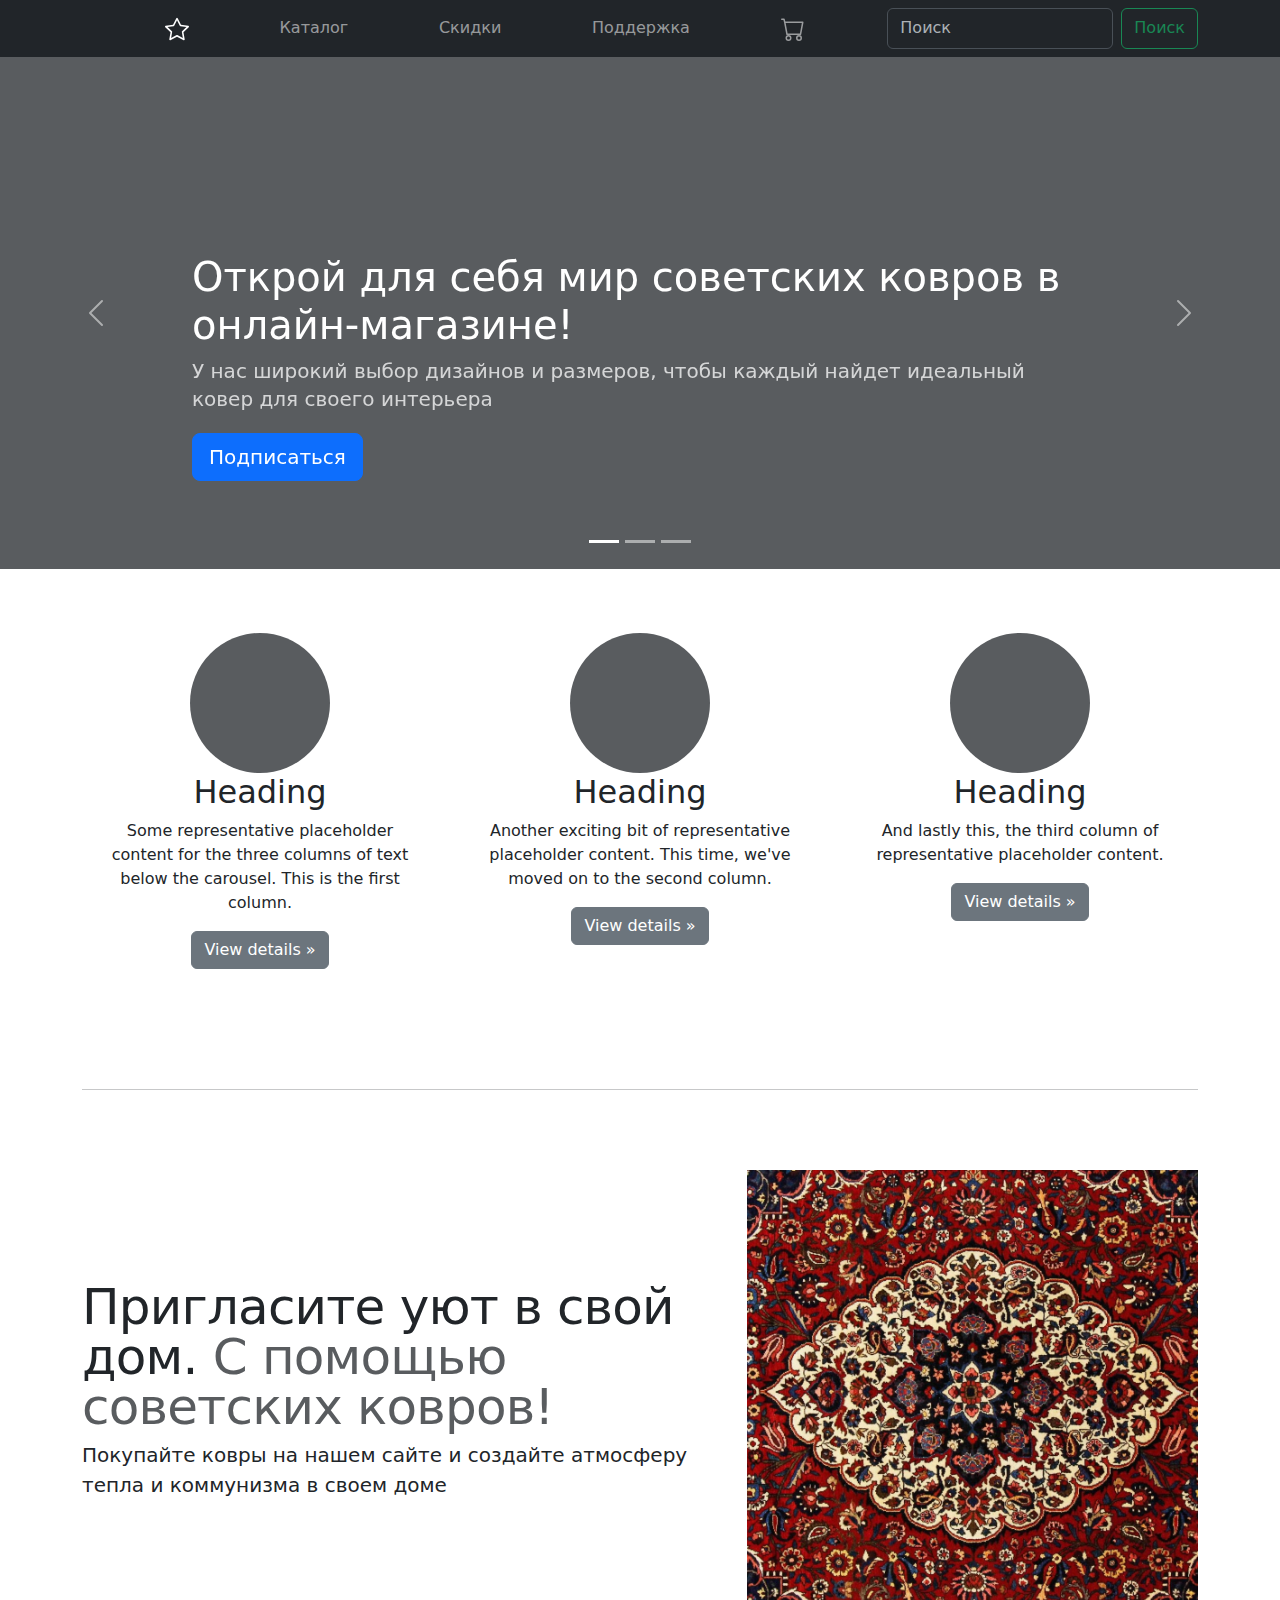
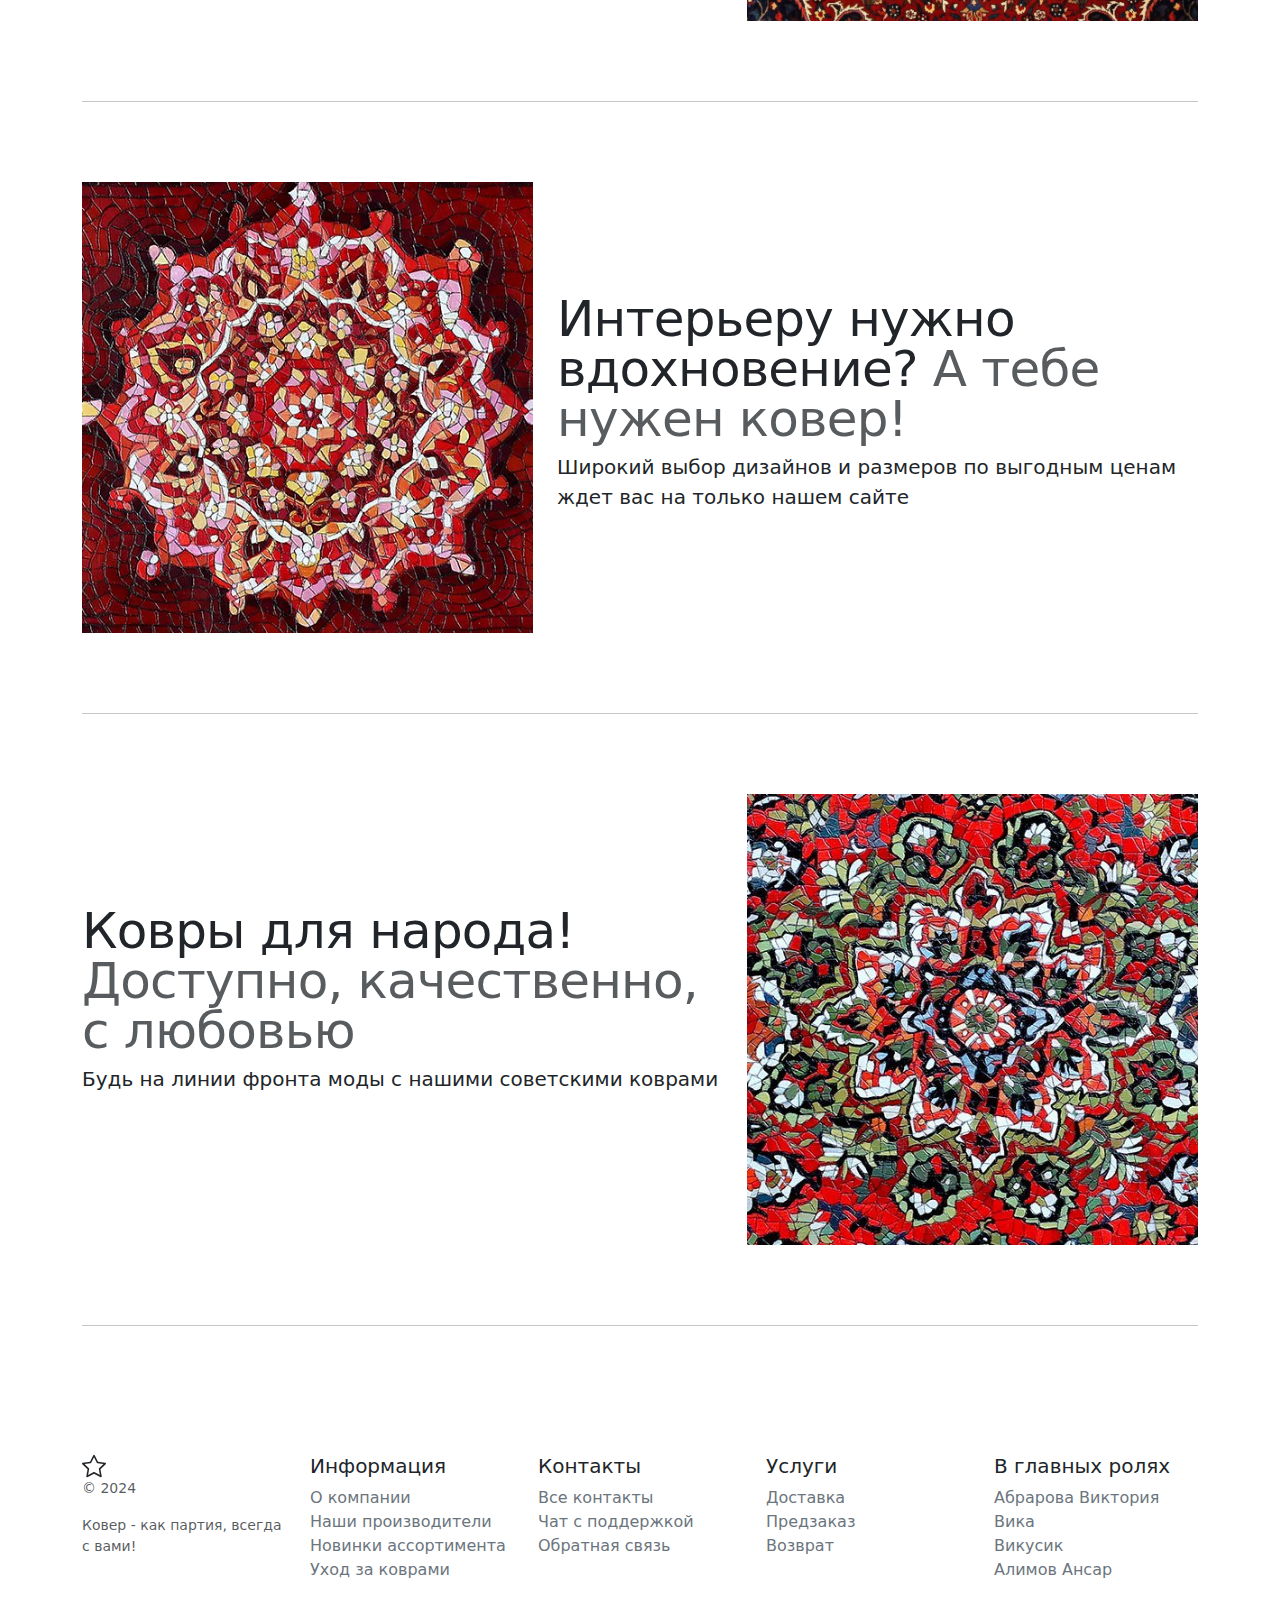
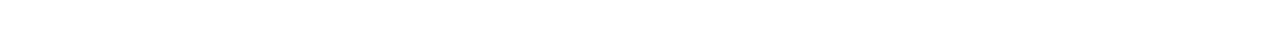
==== commit 7e75b675: "Translated from English to Russian." ====
--- a/docs/index.html
+++ b/docs/index.html
@@ -4,6 +4,13 @@
     <meta charset="UTF-8"/>
     <meta name="viewport" content="width=device-width, initial-scale=1">
     <title>Союз советских ковров</title>
+    <link rel="apple-touch-icon" sizes="180x180" href="images/apple-touch-icon.png">
+    <link rel="icon" type="image/png" sizes="32x32" href="images/favicon-32x32.png">
+    <link rel="icon" type="image/png" sizes="16x16" href="images/favicon-16x16.png">
+    <link rel="manifest" href="site.webmanifest">
+    <link rel="mask-icon" href="images/safari-pinned-tab.svg" color="#5bbad5">
+    <meta name="msapplication-TileColor" content="#da532c">
+    <meta name="theme-color" content="#ffffff">
     <link rel="stylesheet" href="https://cdn.jsdelivr.net/npm/bootstrap@5.3.3/dist/css/bootstrap.min.css"
           integrity="sha384-QWTKZyjpPEjISv5WaRU9OFeRpok6YctnYmDr5pNlyT2bRjXh0JMhjY6hW+ALEwIH" crossorigin="anonymous">
     <link rel="stylesheet" href="css/style.css">
@@ -89,10 +96,10 @@
                 </svg>
                 <div class="container">
                     <div class="carousel-caption index-carousel-caption text-start">
-                        <h1>Example headline.</h1>
-                        <p class="opacity-75">Some representative placeholder content for the first slide of the
-                            carousel.</p>
-                        <p><a class="btn btn-lg btn-primary" href="stub.html">Sign up today</a></p>
+                        <h1>Открой для себя мир советских ковров в онлайн-магазине!</h1>
+                        <p class="opacity-75">У нас широкий выбор дизайнов и размеров,
+                            чтобы каждый найдет идеальный ковер для своего интерьера</p>
+                        <p><a class="btn btn-lg btn-primary" href="stub.html">Подписаться</a></p>
                     </div>
                 </div>
             </div>
@@ -103,9 +110,10 @@
                 </svg>
                 <div class="container">
                     <div class="carousel-caption index-carousel-caption">
-                        <h1>Another example headline.</h1>
-                        <p>Some representative placeholder content for the second slide of the carousel.</p>
-                        <p><a class="btn btn-lg btn-primary" href="stub.html">Learn more</a></p>
+                        <h1>Ковры, которые переживут вас и вашу бабушку!</h1>
+                        <p>Наши ковры - синоним долговечности и надёжности. И только здесь скидка от 20% для пенсионеров!
+                            Ловите момент и заказывайте уже сегодня! </p>
+                        <p><a class="btn btn-lg btn-primary" href="stub.html">Узнать больше</a></p>
                     </div>
                 </div>
             </div>
@@ -116,9 +124,10 @@
                 </svg>
                 <div class="container">
                     <div class="carousel-caption index-carousel-caption text-end">
-                        <h1>One more for good measure.</h1>
-                        <p>Some representative placeholder content for the third slide of this carousel.</p>
-                        <p><a class="btn btn-lg btn-primary" href="stub.html">Browse gallery</a></p>
+                        <h1>Сделано в СССР: качество, проверенное временем!</h1>
+                        <p>Уникальные советские ковры по низким ценам!
+                            Погрузитесь в атмосферу ретро со скидками в нашем интернет-магазине</p>
+                        <p><a class="btn btn-lg btn-primary" href="pricing.html">В каталог</a></p>
                     </div>
                 </div>
             </div>
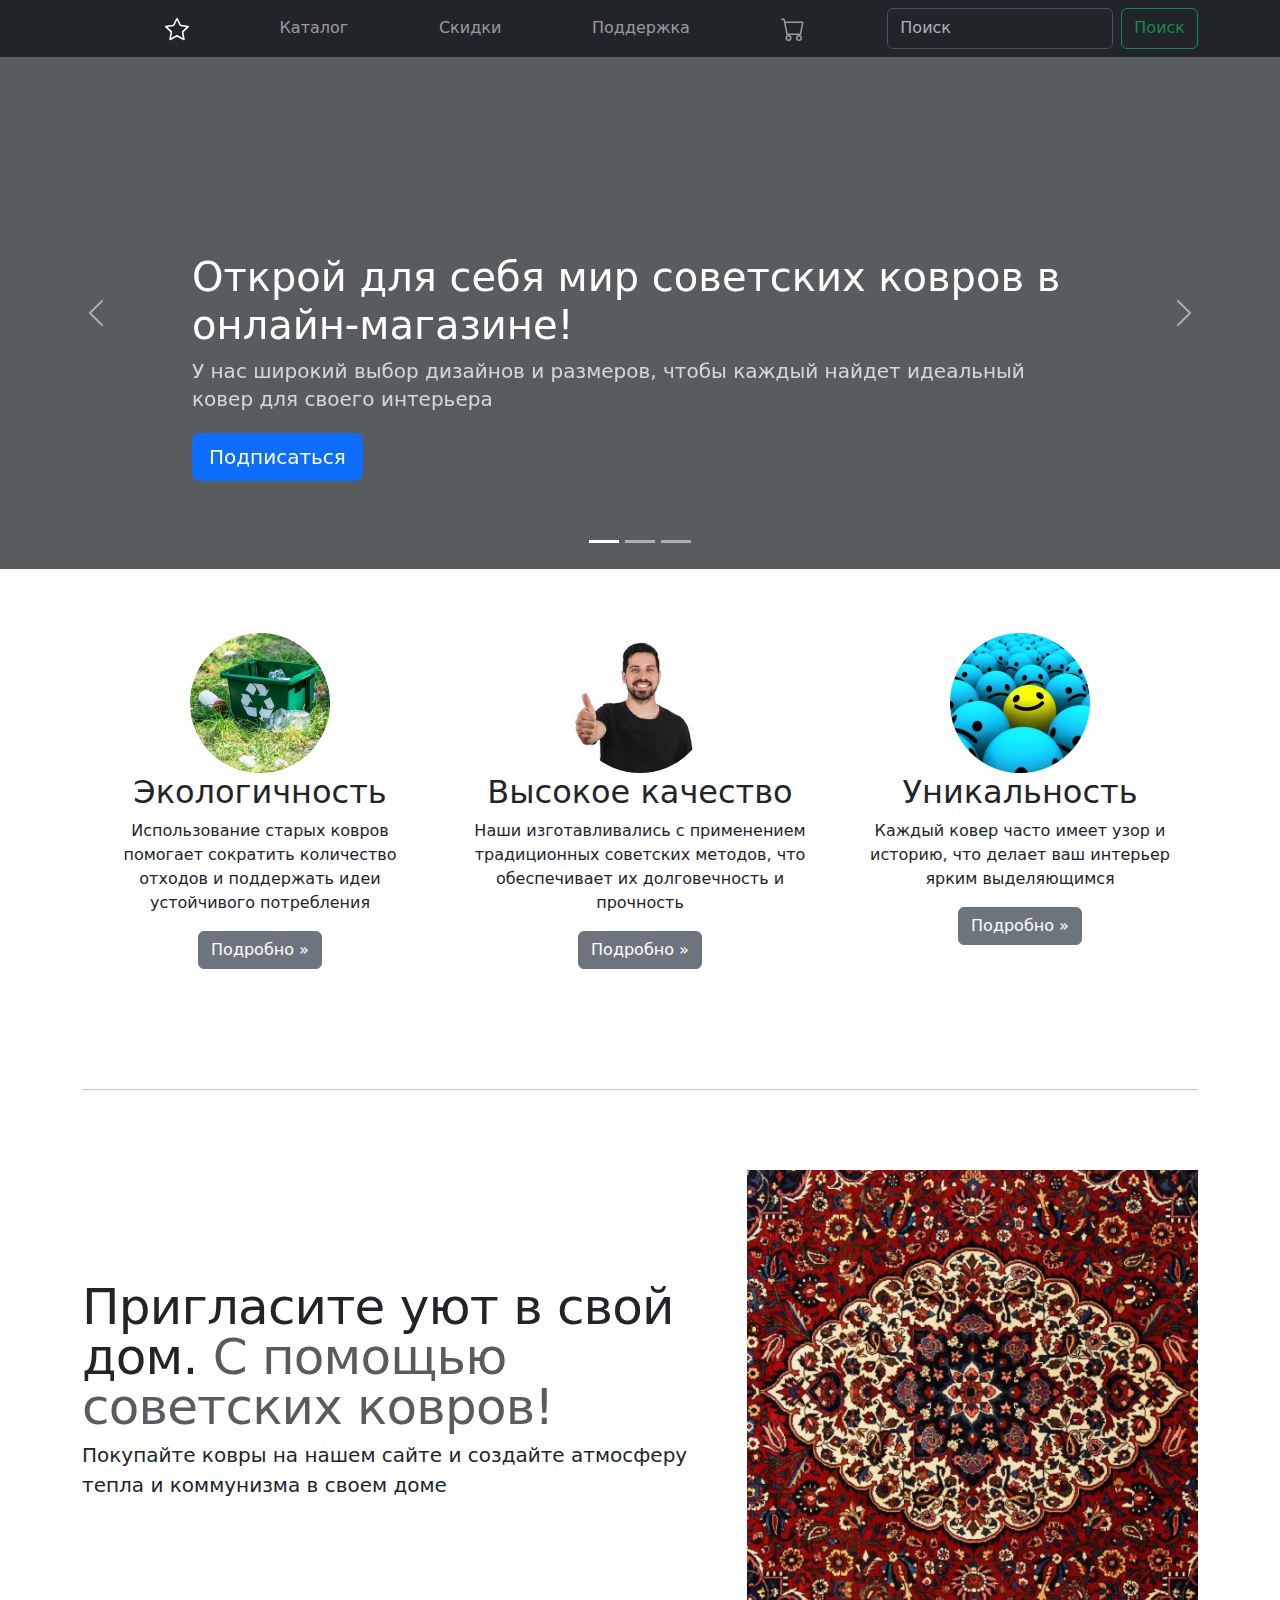
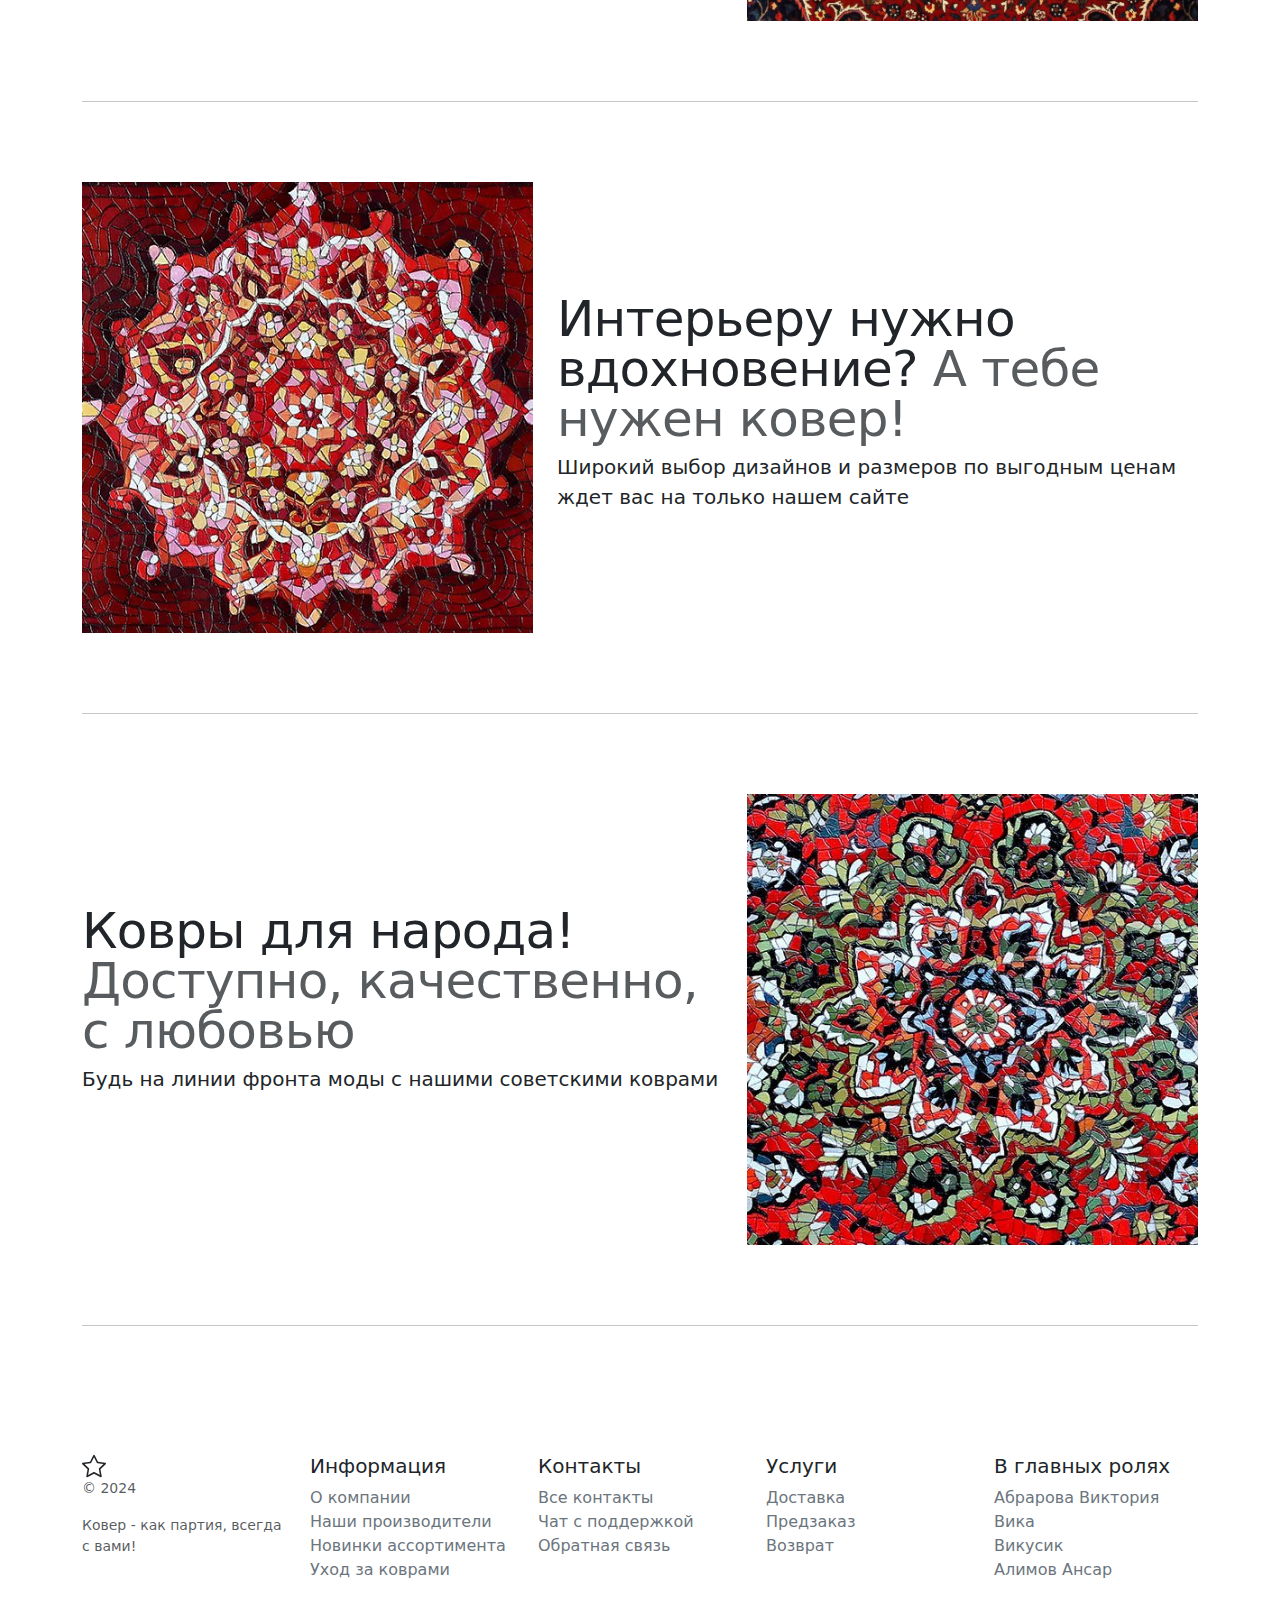
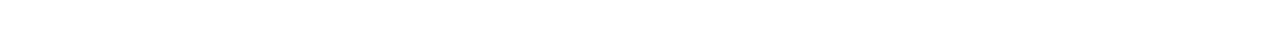
==== commit 48b83988: "Translated features and added images for features on main page." ====
--- a/docs/index.html
+++ b/docs/index.html
@@ -144,36 +144,28 @@
     <div class="container index-marketing">
         <div class="row">
             <div class="col-lg-4">
-                <svg class="index-bd-placeholder-img rounded-circle" width="140" height="140"
-                     xmlns="http://www.w3.org/2000/svg" role="img" aria-label="Placeholder"
-                     preserveAspectRatio="xMidYMid slice" focusable="false"><title>Placeholder</title>
-                    <rect width="100%" height="100%" fill="var(--bs-secondary-color)"/>
-                </svg>
-                <h2 class="fw-normal">Heading</h2>
-                <p>Some representative placeholder content for the three columns of text below the carousel. This is the
-                    first column.</p>
-                <p><a class="btn btn-secondary" href="stub.html">View details &raquo;</a></p>
+                <img class="index-bd-placeholder-img rounded-circle" src="images/feature1.png"
+                     aria-label="Экологичность" alt="Экологичность"/>
+                <h2 class="fw-normal">Экологичность</h2>
+                <p>Использование старых ковров помогает сократить
+                    количество отходов и поддержать идеи устойчивого потребления</p>
+                <p><a class="btn btn-secondary" href="stub.html">Подробно &raquo;</a></p>
             </div><!-- /.col-lg-4 -->
             <div class="col-lg-4">
-                <svg class="index-bd-placeholder-img rounded-circle" width="140" height="140"
-                     xmlns="http://www.w3.org/2000/svg" role="img" aria-label="Placeholder"
-                     preserveAspectRatio="xMidYMid slice" focusable="false"><title>Placeholder</title>
-                    <rect width="100%" height="100%" fill="var(--bs-secondary-color)"/>
-                </svg>
-                <h2 class="fw-normal">Heading</h2>
-                <p>Another exciting bit of representative placeholder content. This time, we've moved on to the second
-                    column.</p>
-                <p><a class="btn btn-secondary" href="stub.html">View details &raquo;</a></p>
+                <img class="index-bd-placeholder-img rounded-circle" src="images/feature2.png" aria-label="Качество"
+                     alt="Качество"/>
+                <h2 class="fw-normal">Высокое качество</h2>
+                <p>Наши изготавливались с применением традиционных
+                    советских методов, что обеспечивает их долговечность и прочность</p>
+                <p><a class="btn btn-secondary" href="stub.html">Подробно &raquo;</a></p>
             </div><!-- /.col-lg-4 -->
             <div class="col-lg-4">
-                <svg class="index-bd-placeholder-img rounded-circle" width="140" height="140"
-                     xmlns="http://www.w3.org/2000/svg" role="img" aria-label="Placeholder"
-                     preserveAspectRatio="xMidYMid slice" focusable="false"><title>Placeholder</title>
-                    <rect width="100%" height="100%" fill="var(--bs-secondary-color)"/>
-                </svg>
-                <h2 class="fw-normal">Heading</h2>
-                <p>And lastly this, the third column of representative placeholder content.</p>
-                <p><a class="btn btn-secondary" href="stub.html">View details &raquo;</a></p>
+                <img class="index-bd-placeholder-img rounded-circle" src="images/feature3.png" aria-label="Уникальность"
+                     alt="Уникальность"/>
+                <h2 class="fw-normal">Уникальность</h2>
+                <p>Каждый ковер часто имеет
+                    узор и историю, что делает ваш интерьер ярким выделяющимся</p>
+                <p><a class="btn btn-secondary" href="stub.html">Подробно &raquo;</a></p>
             </div><!-- /.col-lg-4 -->
         </div>
 
